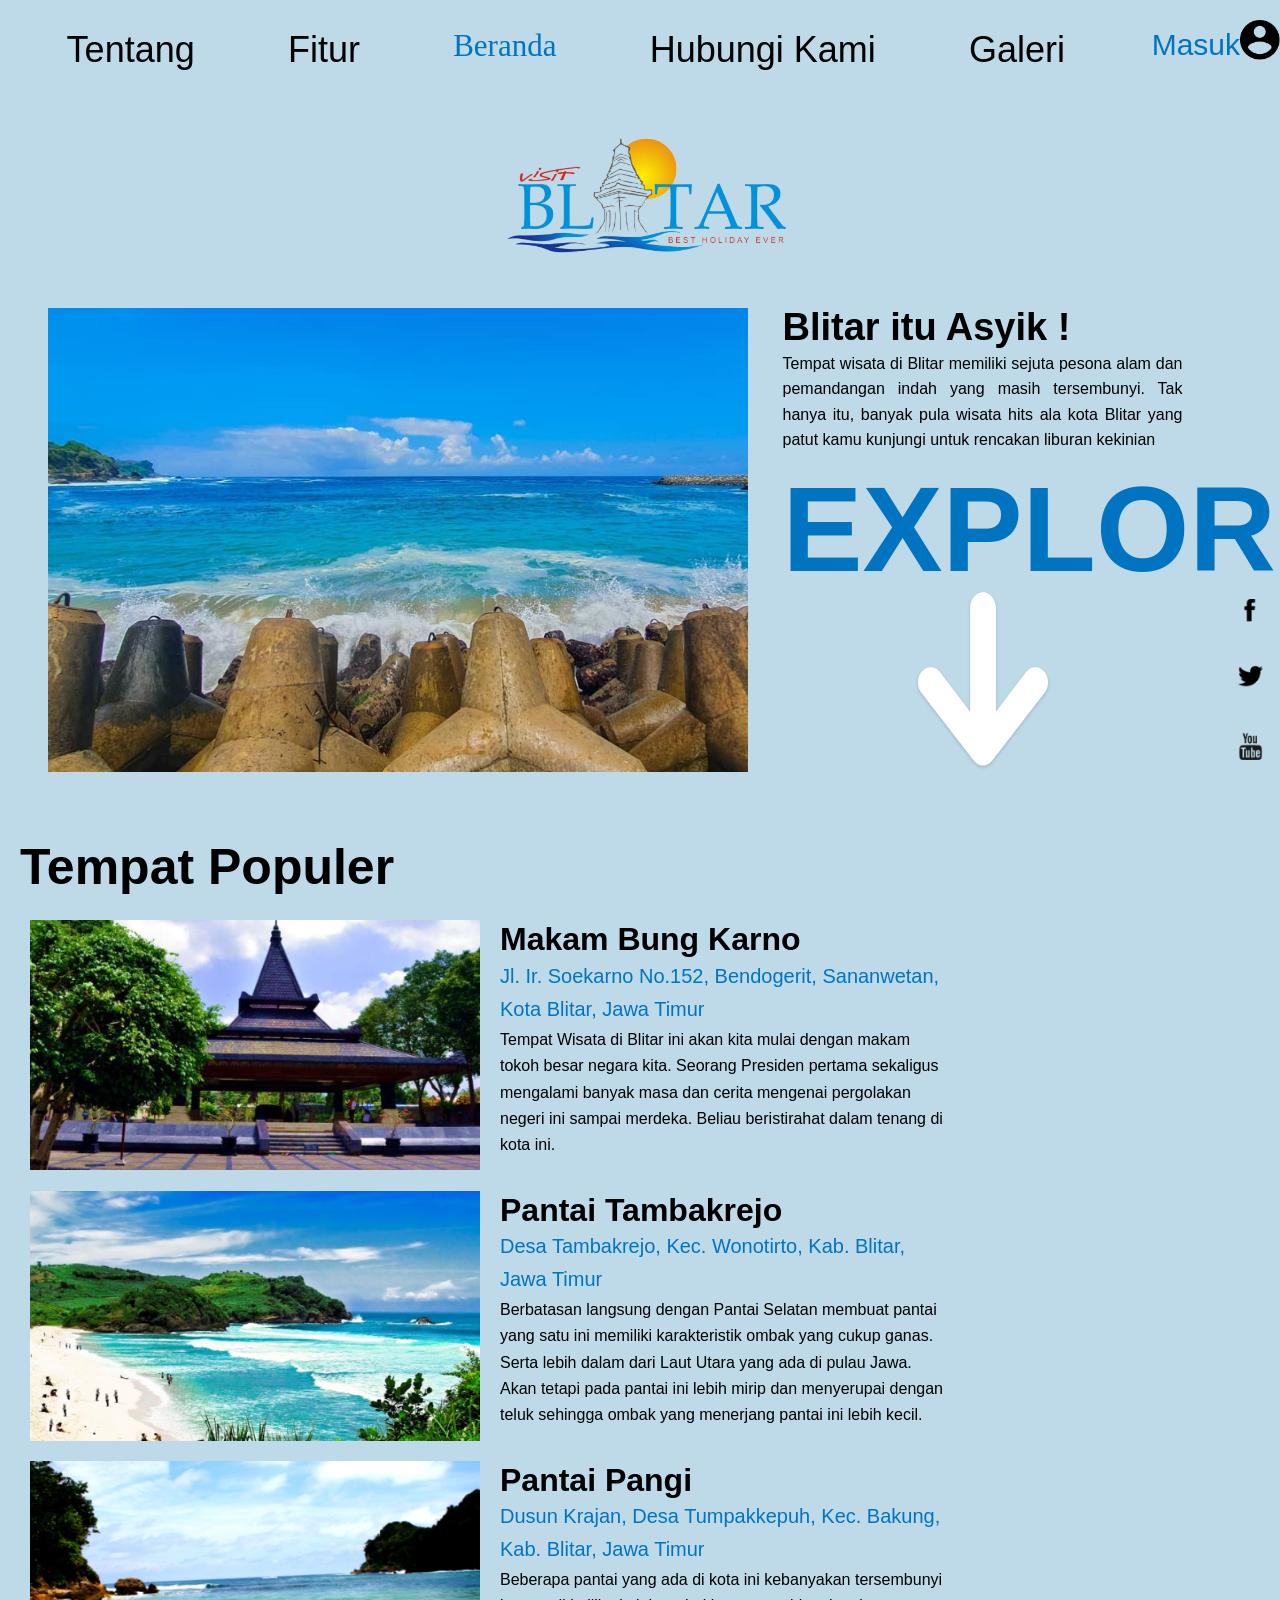
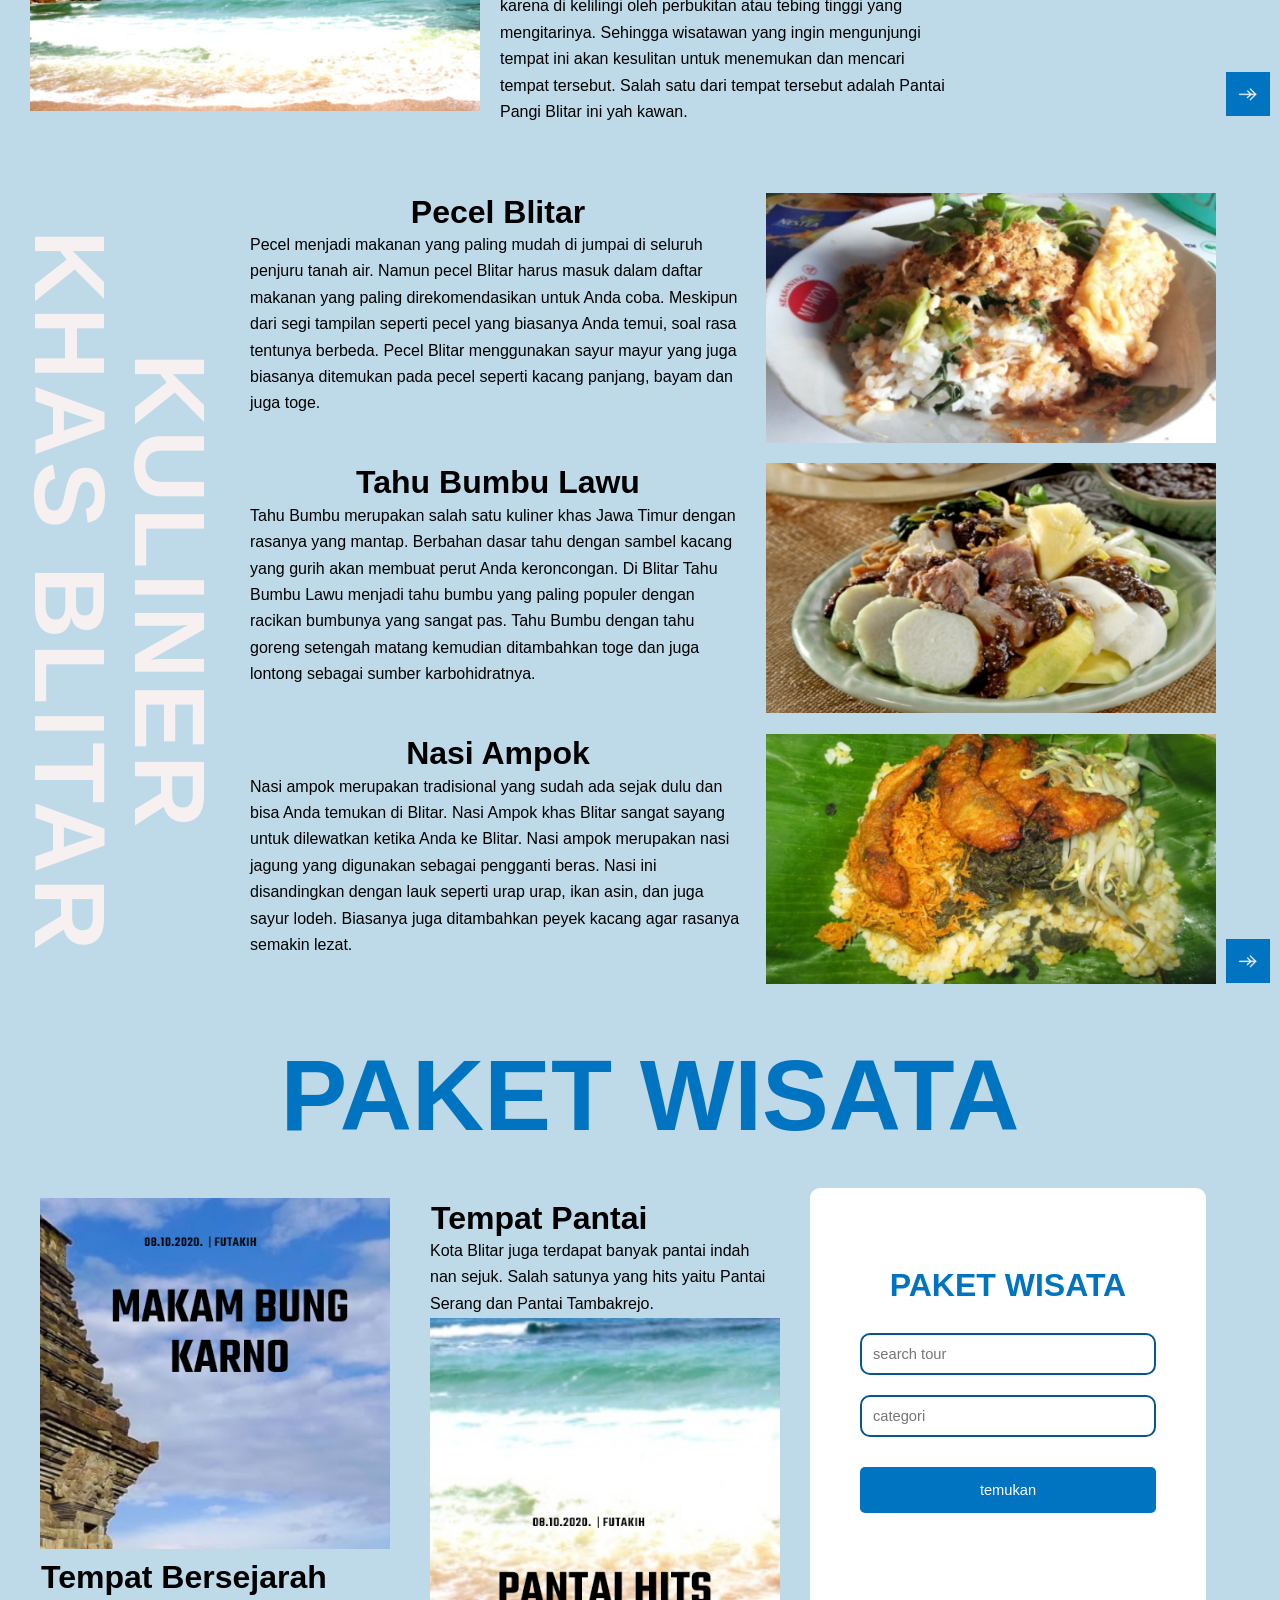
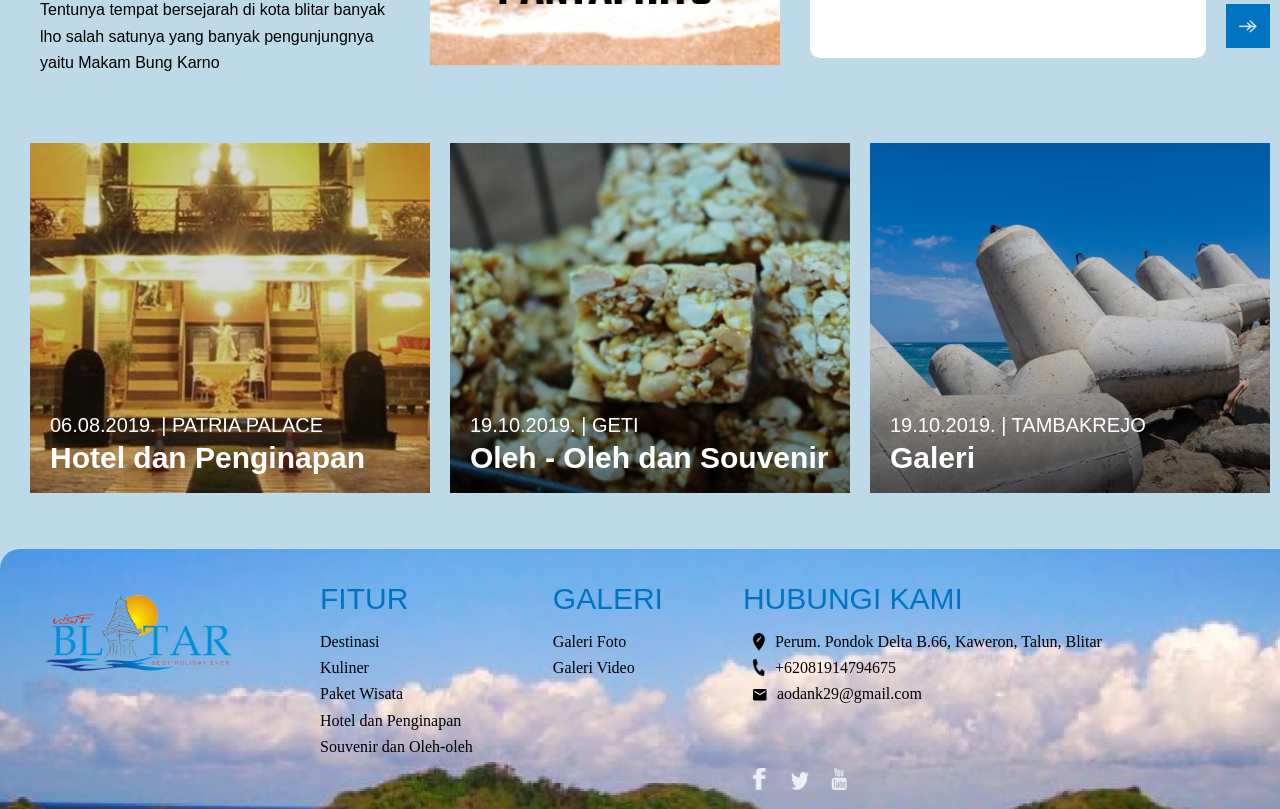
==== index.html @ 5b72f663 "Tugas Project PWEB- Done men" ====
<!DOCTYPE html>
<html lang="en">
<head>
    <meta charset="UTF-8">
    <meta name="viewport" content="width=device-width, initial-scale=1.0">
    <link rel="stylesheet" href="css/styleHome.css">
    <title>Home</title>
</head>
<body>
    <div class="container">
        <nav class="header">
            <div class="menubar">
                <a href="">Tentang</la>
                <a href="">Fitur</a>
                <a href="" class="mid">Beranda</a>
                <a href="">Hubungi Kami</a>
                <a href="">Galeri</a>
            </div>
            <div class="right">
                    <a href="">Masuk</a>
                <div>
                    <a href=""><img src="img/Icon material-account-circle.png" alt=""></a>
                </div>
            </div>
        </nav>
        <div class="logo">
            <img src="img/Tak berjudul65_20201015143935.png" alt="">
        </div>
        <div class="main">
            <div class="layout1"> 
                <img src="img/Mask Group 3.png" alt="">
            </div>
            <div class="layout2">
                <div></div>
                <h1>Blitar itu Asyik !</h1>
                <p>Tempat wisata di Blitar memiliki sejuta pesona alam dan pemandangan indah yang masih tersembunyi. Tak hanya itu, banyak pula wisata hits ala kota Blitar yang patut kamu kunjungi untuk rencakan liburan kekinian
                </p>
                <div class="eksplore">
                    <h1 >EXPLORE</h1>
                    <img src="img/Icon ionic-md-arrow-round-down.png" alt="">
                </div>
            </div>
            <div class="layout3">
                <a href="https://www.facebook.com/"></a><img src="img/PicsArt_11-08-04.47.08.png" alt="">
                <img src="img/PicsArt_11-08-04.47.26.png" alt="">
                <img src="img/PicsArt_11-08-04.48.37.png" alt="">
            </div>
            <!-- <div class="    layout3"> 
                <h1>EX-</h1>
                <h1>PLO</h1>
                <h1>RE</h1>
            </div> -->
            <!-- <div class="layout4">
                <img src="img/Icon ionic-md-arrow-round-down.png" alt="">
                <img src="img/Icon ionic-md-arrow-round-down.png" alt="">
            </div> -->
        </div>
        <br>

        <div class="main2">
            <div class="buttonleft">
                <img src="img/nav.png" alt="">
            </div>
            <div class="containermain2">
                <h1 class="subjudul">Tempat Populer</h1>
                <div class="submain">
                    <div class="preview">
                        <img src="img/Mask Group 1.png" alt="">
                    </div>
                    <div class=teks>
                        <a href=""><h1>Makam Bung Karno</h1></a>
                        <p>Jl. Ir. Soekarno No.152, Bendogerit, Sananwetan, Kota Blitar, Jawa Timur</p>
                        <P>Tempat Wisata di Blitar ini akan kita mulai dengan makam tokoh besar negara kita. Seorang Presiden pertama sekaligus mengalami banyak masa dan cerita mengenai pergolakan negeri ini sampai merdeka. Beliau beristirahat dalam tenang di kota ini.</P>
                    </div>
                </div>
                <div class="submain">
                    <div class="preview">
                        <img src="img/Mask Group 2.png" alt="">
                    </div>
                    <div class=teks>
                        <a href=""><h1>Pantai Tambakrejo</h1></a>
                        <p>Desa Tambakrejo, Kec. Wonotirto, Kab. Blitar, Jawa Timur</p>
                        <P>Berbatasan langsung dengan Pantai Selatan membuat pantai yang satu ini memiliki karakteristik ombak yang cukup ganas. Serta lebih dalam dari Laut Utara yang ada di pulau Jawa. Akan tetapi pada pantai ini lebih mirip dan menyerupai dengan teluk sehingga ombak yang menerjang pantai ini lebih kecil.</P>
                    </div>
                </div>
                <div class="submain">
                    <div class="preview">
                        <img src="img/Mask Group 4.png" alt="">
                    </div>
                    <div class=teks>
                        <a href=""><h1>Pantai Pangi</h1></a>
                        <p>Dusun Krajan, Desa Tumpakkepuh, Kec. Bakung, Kab. Blitar, Jawa Timur</p>
                        <P>Beberapa pantai yang ada di kota ini kebanyakan tersembunyi karena di kelilingi oleh perbukitan atau tebing tinggi yang mengitarinya. Sehingga wisatawan yang ingin mengunjungi tempat ini akan kesulitan untuk menemukan dan mencari tempat tersebut. Salah satu dari tempat tersebut adalah Pantai Pangi Blitar ini yah kawan.</P>
                    </div>
                </div>
            </div>
        </div>
        <br>
        <div class="main3">
            <div class="vertikalright">
                <h2>KHAS BLITAR</h2>
                <h2>KULINER</h2>
            </div>
            <div class="buttonleft">
                <img src="img/nav.png" alt="">
            </div>
            <div class="containermain3">
                <div class="submain">
                    <div class="teks2">
                        <a href=""><h1>Pecel Blitar</h1></a>
                        <p>Pecel menjadi makanan yang paling mudah di jumpai di seluruh penjuru tanah air. Namun pecel Blitar harus masuk dalam daftar makanan yang paling direkomendasikan untuk Anda coba. Meskipun dari segi tampilan seperti pecel yang biasanya Anda temui, soal rasa tentunya berbeda. Pecel Blitar menggunakan sayur mayur yang juga biasanya ditemukan pada pecel seperti kacang panjang, bayam dan juga toge.</p>
                    </div>
                    <div class="preview">
                        <img src="img/pecel blitar.png" alt="">
                    </div>
                </div>
                <div class="submain">
                    <div class="teks2">
                        <a href=""><h1>Tahu Bumbu Lawu</h1></a>
                        <p>Tahu Bumbu merupakan salah satu kuliner khas Jawa Timur dengan rasanya yang mantap. Berbahan dasar tahu dengan sambel kacang yang gurih akan membuat perut Anda keroncongan. Di Blitar Tahu Bumbu Lawu menjadi tahu bumbu yang paling populer dengan racikan bumbunya yang sangat pas. Tahu Bumbu dengan tahu goreng setengah matang kemudian ditambahkan toge dan juga lontong sebagai sumber karbohidratnya.</p>
                    </div>
                    <div class="preview">
                        <img src="img/bumbu lawu.png" alt="">
                    </div>
                </div>
                <div class="submain">
                    <div class="teks2">
                        <a href=""><h1>Nasi Ampok</h1></a>
                        <p>Nasi ampok merupakan tradisional yang sudah ada sejak dulu dan bisa Anda temukan di Blitar. Nasi Ampok khas Blitar sangat sayang untuk dilewatkan ketika Anda ke Blitar. Nasi ampok merupakan nasi jagung yang digunakan sebagai pengganti beras. Nasi ini disandingkan dengan lauk seperti urap urap, ikan asin, dan juga sayur lodeh. Biasanya juga ditambahkan peyek kacang agar rasanya semakin lezat. </p>
                    </div>
                    <div class="preview">
                        <img src="img/nasi ampok.png" alt="">
                    </div>
                </div>
            </div>
        </div>
        <div class="main4">
            <div class="subjudul4">
                <h1>PAKET WISATA</h1>
            </div>
            <div class="container4">
                <div class="submain4">
                    <div>
                        <img src="img/01.png" alt="makam sukarno">
                    </div>
                    <div class="teks4">
                        <h1>Tempat Bersejarah</h1>
                        <p>Tentunya tempat bersejarah di kota blitar banyak lho salah satunya yang banyak pengunjungnya yaitu Makam Bung Karno</p>
                    </div>
                </div>
                <div class="submain4">
                    <div class="teks4">
                        <h1>Tempat Pantai</h1>
                        <p>Kota Blitar juga terdapat banyak pantai indah nan sejuk. Salah satunya yang hits yaitu Pantai Serang dan Pantai Tambakrejo.</p>
                    </div>
                    <img src="img/pantai hits.png" alt="pantai hits">
                </div>
                <div class="boxpaket">
                    <h1>PAKET WISATA</h1>
                    <form>
                        <div>
                            <input type="text" class="searchform" placeholder="search tour">
                            <input type="text" class="searchform" placeholder="categori">
                        </div>
                        <div>
                            <input type="button" class="tombol" value="temukan">
                        </div>
                    </form>
                </div>
                <div class="buttonleft">
                    <img src="img/nav.png" alt="">
                </div>
            </div>
        </div>
        <div class="main5">
            <div class="gambarback1">
                <div class="submain5">
                    <p>06.08.2019. | PATRIA PALACE</p>
                   <h1>Hotel dan Penginapan</h1>
                </div>
            </div>
            <div class="gambarback2">
                <div class="submain5">
                    <p>19.10.2019. | GETI</p>
                   <h1>Oleh - Oleh dan Souvenir</h1>
                </div>
            </div>
            <div class="gambarback3">
                <div class="submain5">
                    <p>19.10.2019. | TAMBAKREJO</p>
                   <h1>Galeri</h1>
                </div>
            </div>
        </div>
        <br>
        <div class="footer">
            <div class="subfoot">
                <div class="logofoot">
                    <img src="img/Tak berjudul65_20201015143935.png" alt="">
                </div>
            </div>
            <div class="subfoot">
                <p>FITUR</p>
                <a href="">Destinasi</a>
                <a href="">Kuliner</a>
                <a href="">Paket Wisata</a>
                <a href="">Hotel dan Penginapan</a>
                <a href="">Souvenir dan Oleh-oleh</a>
                
            </div>
            <div class="subfoot">
                <p>GALERI</p>
                <a href="">Galeri Foto</a>
                <a href="">Galeri Video</a>
            </div>
            <div class="subfoot">
                <p>HUBUNGI KAMI</p>
                <div>
                    <div class="lokasi">
                        <img src="img/Icon material-edit-location.png" alt="">
                        <a href="">Perum. Pondok Delta B.66, Kaweron, Talun, Blitar
                        </a>
                    </div>
                    <div class="lokasi">
                        <img src="img/Icon awesome-phone-alt.png" alt="">
                        <a href="">+62081914794675</a>
                    </div>
                    <div class="email">
                        <img src="img/Icon material-email.png" alt="">
                        <a href="">aodank29@gmail.com
                        </a>
                    </div>
                    <div class="sosmed">
                        <a href="https://www.facebook.com/"><img src="img/facebok.png" alt=""></a>
                        <a href="https://twitter.com/"><img src="img/twitad.png" alt=""></a>
                        <a href="https://www.youtube.com/"><img src="img/yutub (1).png" alt=""></a>
                    </div>
                </div>
            </div>
            
        </div>
    </div>
</body>
</html>
---- css/styleHome.css ----
html, body{
    margin: 0;
    padding: 0;
}
body{
    background-color: #BEDAE8;
    line-height: 1.65;
    
}

h1{
    font-family:'Teko', sans-serif;
}

p{
    font-family: Arial, Helvetica, sans-serif
}
.container{
    width: 1300px;
    margin: auto;
}
.header{
    display: flex;
    margin: auto;
    justify-content: space-between;

}
.menubar{
    /* background: yellowgreen; */
    font-family: 'Teko', sans-serif;
    font-size: 36px;
    display: flex;
    flex: 9;
    justify-content: space-around;
    padding: 20px;
   
}
.menubar a{
    font-weight: 400px;
}

.mid{
    font-family: forte;
    font-size: 31px;
    font-weight: 200px;
    color:  #0074C1;
}
a{
    text-decoration:none ;
    color: black;
}
.right{
    /* background-color: yellow; */
    flex: 1;
    display: flex;
    padding: 20px ;
    justify-content: space-between;
    
    
}
.right a{
    font-size: 30px;
    font-family: 'Teko', sans-serif; 
    color: #0074C1; 
}

.right img{
   width: 40px;
   height: 40px;
}
.logo img{
    display: flex;
    width: 300px ;
    margin: auto;

}
.main{
    display: flex;
    /* background-color: wheat; */
    justify-content: space-around;

}

.layout1 img{
    width: 700px;
    margin-left: 30px;

}

.layout2{
    flex-direction: column;
    line-height: 1; 
    text-justify: auto;
    width: 400px;

}
.layout2 img{
    display: flex;
    width: 140px;
    margin: auto;

}
.layout2 h1{
    font-size: 38px;
    margin-top: 0px;
    margin-bottom: 0px;
}
.layout2 p{
    line-height: 1.6;
    margin-top: 5px;
    text-align: justify;
}

.eksplore h1{
    color: #0074C1;
    font-size: 120px;
    text-align: center;
}
.layout3{
    display: flex;
    flex-direction: column;
    justify-content: flex-end;
    
}

.layout3 img{
    margin: 20px;
}
.layout3 h1{
    /* background-color: lightblue; */
    color: #0074C1;
    margin-top: 50px;
}

.layout4{
    display: flex;
    flex-direction: column;
    /* background-color: rgb(182, 182, 182); */
  
}
.layout4 img{
    display: flex;
    width: 120px ;
    height:150px ;
}

.main2{
    display: flex;
    margin: 20px ;
    justify-content: space-between;
    box-sizing: border-box;
    height: 900px;
}
.containermain2{
    display: flex;
    flex-direction: column;
    order: 1;
    justify-content: space-between;
}

.subjudul{
    font-size: 50px;
    margin: 0pc;
}
.preview img{
    width: 450px;
    height: 250px;
}

.submain{
    display: flex;
    margin-left: 10px;

}

.teks{
    width: 450px;
    margin-top: 0px;
    margin-left: 20px;
    margin-right: 20px;
}
.teks :nth-child(2){
    color:#0074C1;
    font-family: 'Teko', sans-serif;
    font-size: 20px;
}
.teks h1{
    margin: 0px;
    line-height: 1.2;
}
.teks p{
    margin-top: 1px;
    margin-bottom: 1px;
}
.submain button img{
    width: 44px ;
    height: 44px;
}

.main3{
    display: flex;
    box-sizing: border-box;
    margin: 20px;
    justify-content: space-between;
    height: 800px;
}
.main3 h2{
    font-family: 'Teko', sans-serif;
    font-size: 100px ;
    writing-mode: vertical-rl;
    line-height: 1;
    margin: 0px;
    text-align: center;
}
.vertikalright{
    /* background-color: yellow; */
    color: #f7f0f0;
    display: flex;
    width: 200px;
    margin: 0px 0px;
    line-height: 1;
    letter-spacing: 5px;
    order: 1;
}
.containermain3{
    display: flex;
    flex-direction: column;
    justify-content: space-between;
    order: 2;
}

.buttonleft{
    display: flex;
    flex-direction: column;
    justify-content: flex-end;
    order: 3;
}
.buttonleft img{
    width: 44px;
    height: 44px;
    margin: 10px;
}
.teks2{
    margin-top: 0px;
    margin-left: 20px;
    margin-right: 20px;
}
.teks2 h1{
    text-align: center;
    margin: 0px;
    line-height: 1.2;
}
.teks2 p{
    margin-top: 1px;
    margin-bottom: 1px;
}
.main4{
    height: 700px;
}
.subjudul4{
    font-size: 50px;
    text-align: center;   
}
.subjudul4 h1{
    color: #0074C1 ;
    margin: 0px;
}
.container4{
    display: flex;
    justify-content: space-around;
    margin: 0px 20px;
    height: 480px;
}
.submain4{
    flex: 3;
    margin: 20px;
    justify-content: space-between;
}
.submain4 img{
    width: 350px;
}
.boxpaket{
    background-color: white;
    flex: 3;
    display: flex;
    flex-direction: column;
    padding: 50px 50px 0px 50px;
    box-sizing: border-box;
    margin: 10px 10px 0px 10px;
    border-radius: 10px;
}
.boxpaket h1{
    color:  #0074C1;
    text-align: center;
}
.searchform{
    box-sizing : border-box;
    width: 100%;
	padding: 11px;
    font-size: 11pt;
    margin-bottom: 20px;
    border: 2px solid  #05578d;
    border-radius: 10px;
}
.teks4{
    margin-top: 0px ;
   
}
.teks4 p{
    margin-top: 1px;
    margin-bottom: 1px;
}
.teks4 h1{
    margin: 1px;
    line-height: 1.2;
}

.tombol{
	background:#0074C1;
	color: white;
	font-size: 11pt;
	width: 100%;
	border: none;
	border-radius: 5px;
    padding: 15px 25px;
    margin-top: 10px;
}

.main5{
    display: flex;
    justify-content: space-between;
    margin: 30px;
   
}
.submain5{
    background-color: rgba(0, 0, 0, 0.151);
    display: flex;
    flex-direction: column;
    justify-content: flex-end;
    width: 400px;
    height: 350px;
}
.gambarback1{
    background-image: url(/img/hotel\ dan\ penginapan.png);
    background-size: cover;
    
}
.gambarback2{
    background-image: url(/img/geti.png);
    background-size: cover;
}

.gambarback3{
    background-image: url(/img/tembok\ rejo.png);
    background-size: cover;
}
.submain5 p{
    font-size: 20px;
    font-family: 'Teko', sans-serif;
    margin: 1px 20px;
    color: white ;
}
.submain5 h1{
    font-size: 30px;
    margin: 0px 20px 20px;
    color: white;
    line-height: 1;
}

.footer{
    height: 260px;
    display: flex;
    background-image: url(/img/footer.png);
    background-size: cover;
    border-top-left-radius: 20px ;
    border-top-right-radius: 20px;
}
.subfoot{
    display: flex;
    flex-direction: column;
    margin: 20px 40px;
}

.subfoot img{
    width: 200px;
    margin: auto;
}
.logofoot{
    display: flex;
    
}
.subfoot p{
    font-size: 30px;
    font-family:'Teko', sans-serif;
    margin: 5px 0px; 
    color: #0074C1;  
}
.lokasi{
    display: flex;
}
.lokasi img{
    width: 12px;
    height: 18px;
    margin: auto 10px;
}
.email{
    display: flex;

}
.email img{
    width: 14px;
    height: 12px;
    margin: auto 10px;
}
.sosmed{
    display: flex;
    margin-top: 50px;
    justify-content: space-between;
    width: 60px;
}
.sosmed a img{
    margin: 10px;
    width: 18px;
    height: 22px;
}
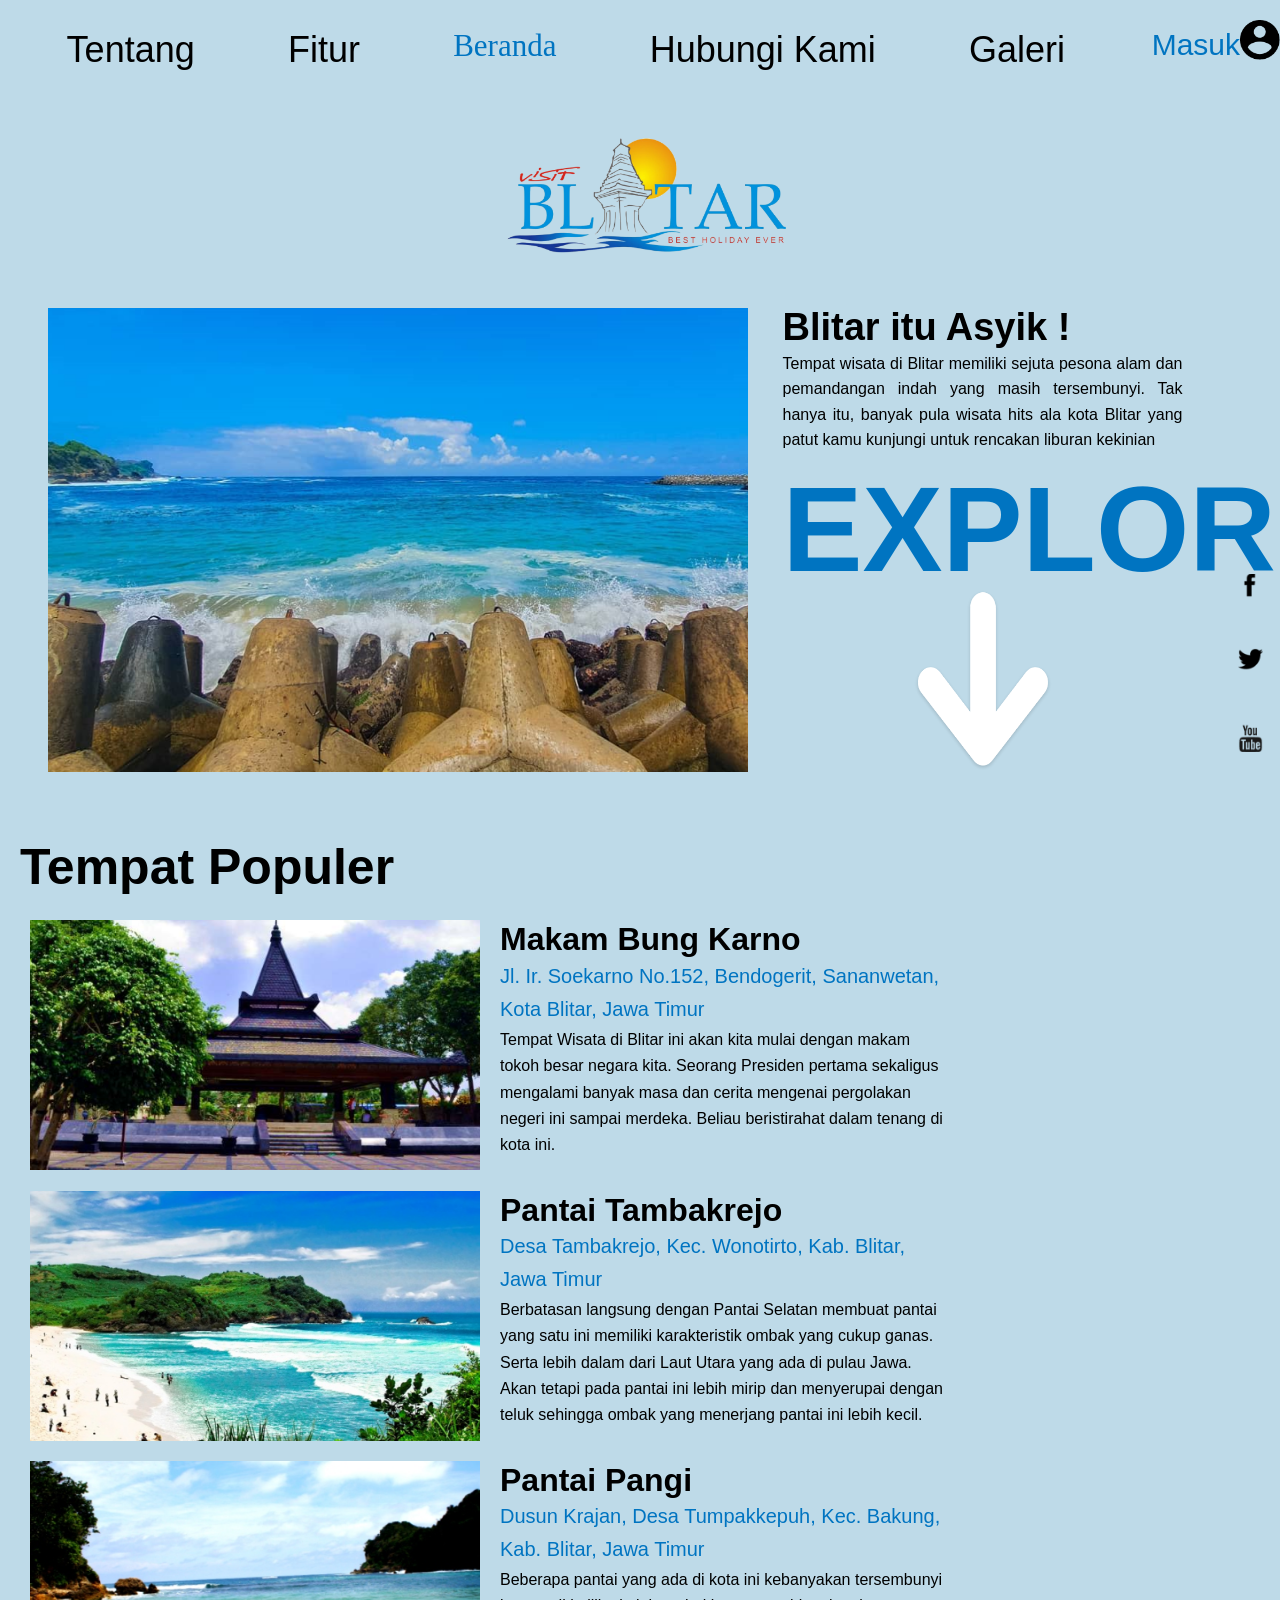
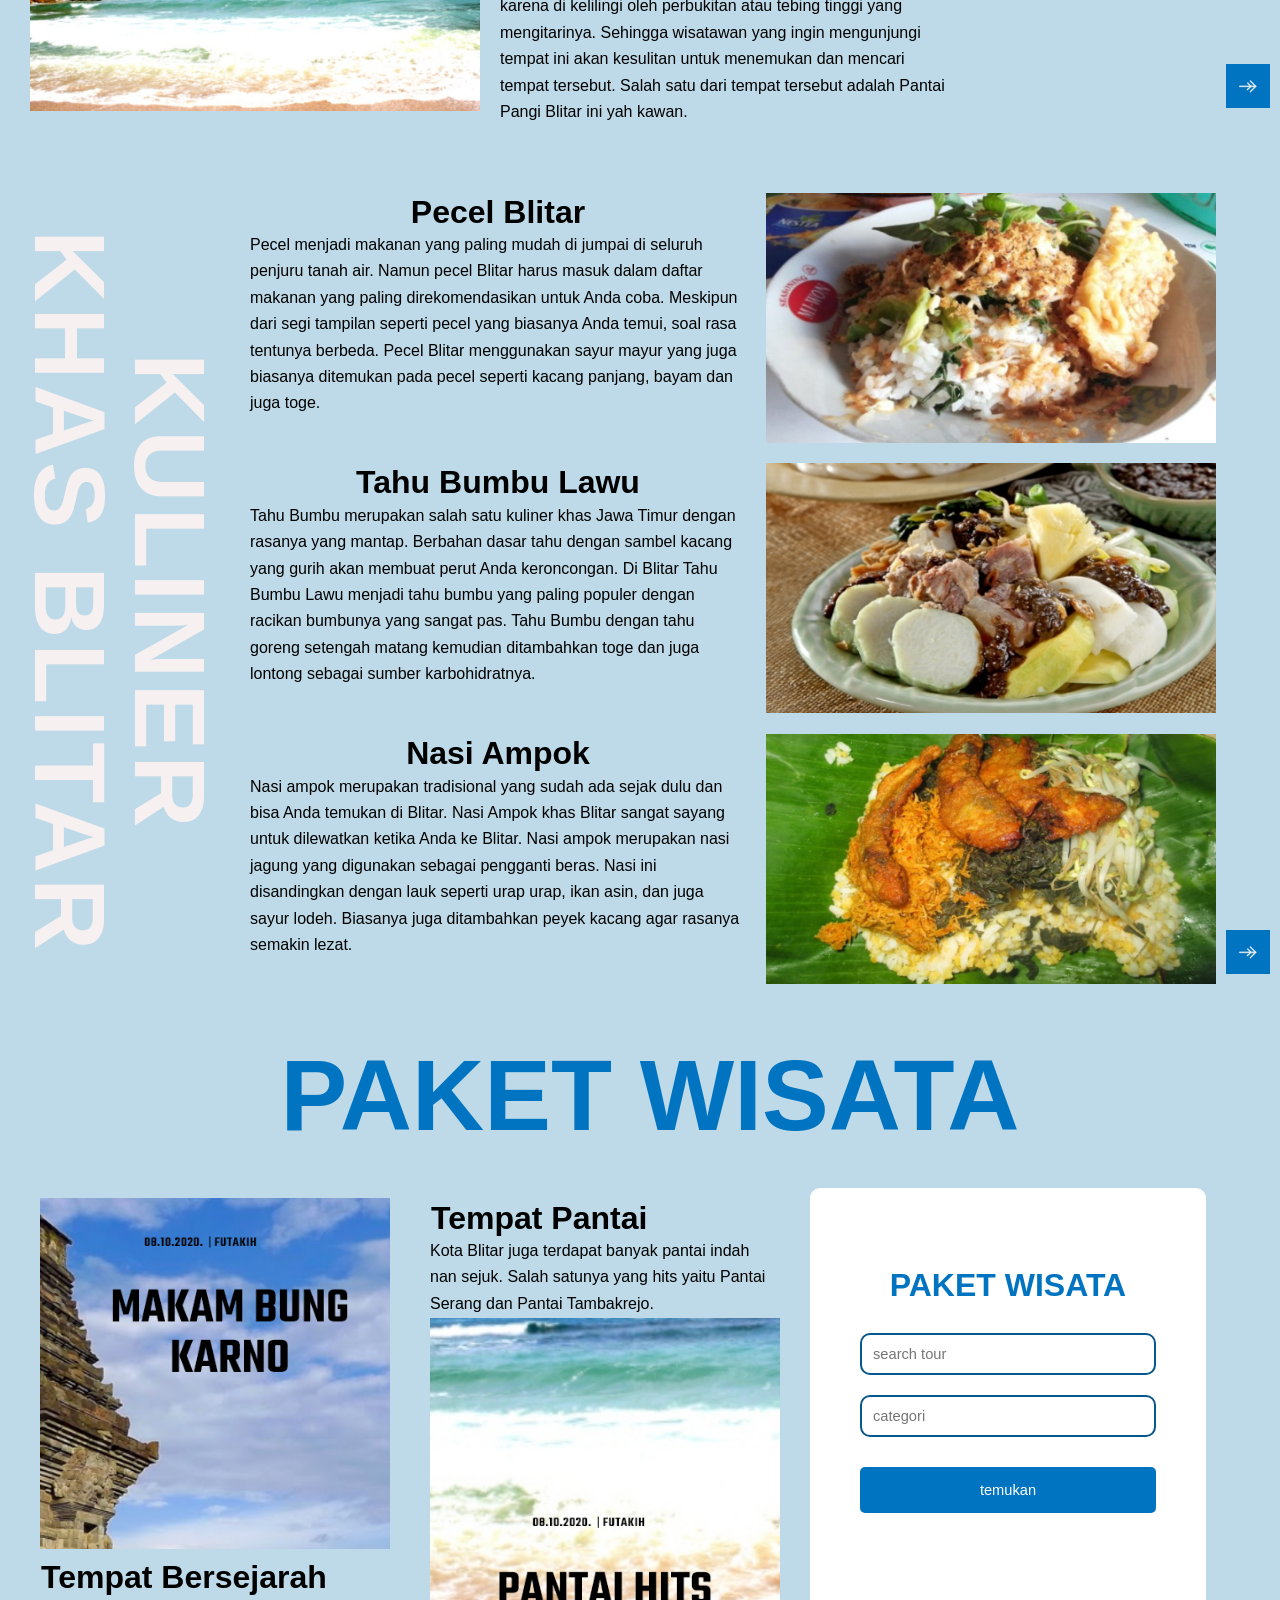
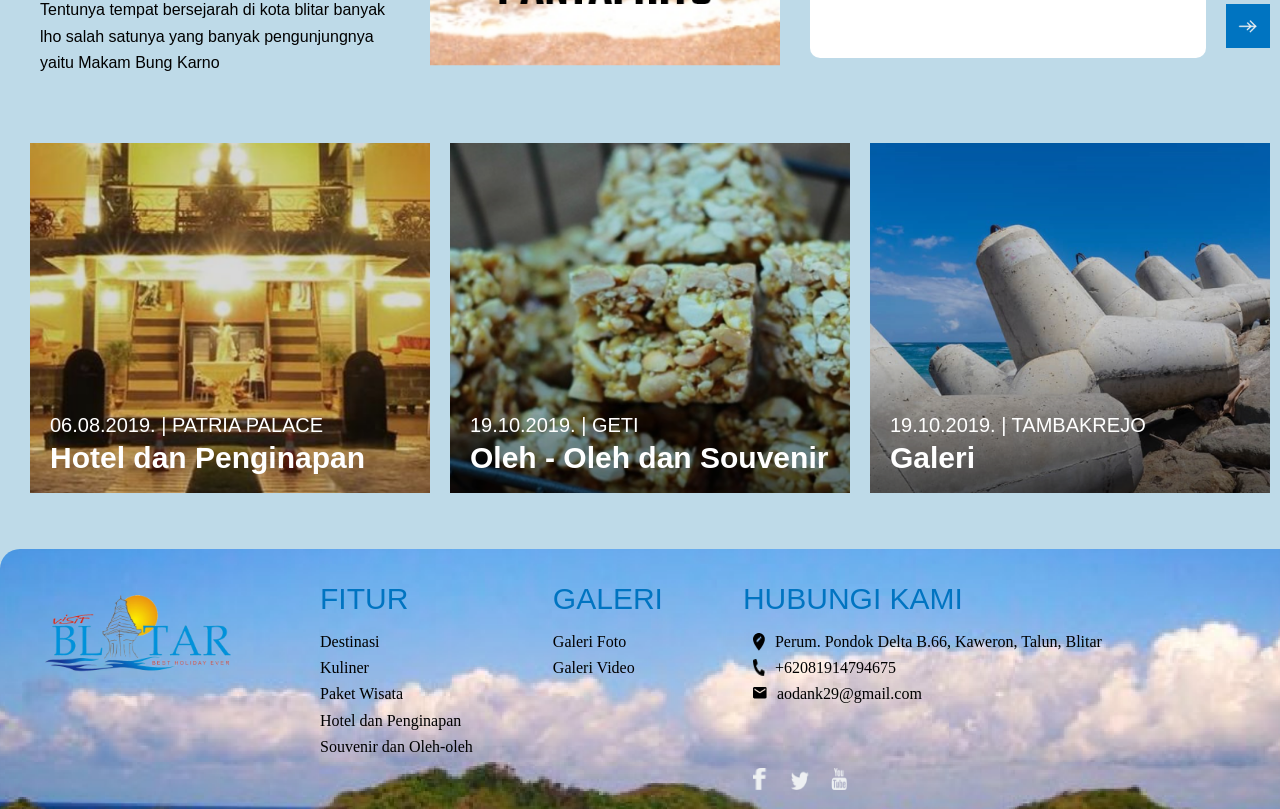
==== commit 02ba4646: "update file" ====
--- a/index.html
+++ b/index.html
@@ -4,22 +4,24 @@
     <meta charset="UTF-8">
     <meta name="viewport" content="width=device-width, initial-scale=1.0">
     <link rel="stylesheet" href="css/styleHome.css">
+    <link rel="preconnect" href="https://fonts.gstatic.com">
+    <link href="https://fonts.googleapis.com/css2?family=Teko:wght@500&display=swap" rel="stylesheet">
     <title>Home</title>
 </head>
 <body>
     <div class="container">
         <nav class="header">
             <div class="menubar">
-                <a href="">Tentang</la>
-                <a href="">Fitur</a>
-                <a href="" class="mid">Beranda</a>
-                <a href="">Hubungi Kami</a>
-                <a href="">Galeri</a>
+                <a href="Tentang.html">Tentang</la>
+                <a href="#fitur">Fitur</a>
+                <a href="home.html" class="mid">Beranda</a>
+                <a href="#hubungikami">Hubungi Kami</a>
+                <a href="galeri.html">Galeri</a>
             </div>
             <div class="right">
-                    <a href="">Masuk</a>
+                    <a href="signin.html">Masuk</a>
                 <div>
-                    <a href=""><img src="img/Icon material-account-circle.png" alt=""></a>
+                    <a href="signin.html"><img src="img/Icon material-account-circle.png" alt=""></a>
                 </div>
             </div>
         </nav>
@@ -31,19 +33,18 @@
                 <img src="img/Mask Group 3.png" alt="">
             </div>
             <div class="layout2">
-                <div></div>
                 <h1>Blitar itu Asyik !</h1>
                 <p>Tempat wisata di Blitar memiliki sejuta pesona alam dan pemandangan indah yang masih tersembunyi. Tak hanya itu, banyak pula wisata hits ala kota Blitar yang patut kamu kunjungi untuk rencakan liburan kekinian
                 </p>
                 <div class="eksplore">
                     <h1 >EXPLORE</h1>
-                    <img src="img/Icon ionic-md-arrow-round-down.png" alt="">
+                    <img src="img/Icon ionic-md-arrow-round-down.png" alt="pantai">
                 </div>
             </div>
             <div class="layout3">
-                <a href="https://www.facebook.com/"></a><img src="img/PicsArt_11-08-04.47.08.png" alt="">
-                <img src="img/PicsArt_11-08-04.47.26.png" alt="">
-                <img src="img/PicsArt_11-08-04.48.37.png" alt="">
+                <a href="https://www.facebook.com/"><img src="img/PicsArt_11-08-04.47.08.png" alt="facebok"></a>
+                <a href="https://www.youtube.com"><img src="img/PicsArt_11-08-04.47.26.png" alt="youtube"></a>
+                <a href="https://www.twitter.com"><img src="img/PicsArt_11-08-04.48.37.png" alt="twitter"></a>
             </div>
             <!-- <div class="    layout3"> 
                 <h1>EX-</h1>
@@ -59,36 +60,36 @@
 
         <div class="main2">
             <div class="buttonleft">
-                <img src="img/nav.png" alt="">
-            </div>
-            <div class="containermain2">
+                <a href="destinasi.html"><img src="img/nav.png" alt=""></a>
+            </div>
+            <div class="containermain2" id="fitur">
                 <h1 class="subjudul">Tempat Populer</h1>
                 <div class="submain">
                     <div class="preview">
-                        <img src="img/Mask Group 1.png" alt="">
+                        <img src="img/Mask Group 1.png" alt="Makam Bung Karno">
                     </div>
                     <div class=teks>
-                        <a href=""><h1>Makam Bung Karno</h1></a>
+                        <a href="makam.html"><h1>Makam Bung Karno</h1></a>
                         <p>Jl. Ir. Soekarno No.152, Bendogerit, Sananwetan, Kota Blitar, Jawa Timur</p>
                         <P>Tempat Wisata di Blitar ini akan kita mulai dengan makam tokoh besar negara kita. Seorang Presiden pertama sekaligus mengalami banyak masa dan cerita mengenai pergolakan negeri ini sampai merdeka. Beliau beristirahat dalam tenang di kota ini.</P>
                     </div>
                 </div>
                 <div class="submain">
                     <div class="preview">
-                        <img src="img/Mask Group 2.png" alt="">
+                        <img src="img/Mask Group 2.png" alt="pantai tembok rejo">
                     </div>
                     <div class=teks>
-                        <a href=""><h1>Pantai Tambakrejo</h1></a>
+                        <a href="makam.html"><h1>Pantai Tambakrejo</h1></a>
                         <p>Desa Tambakrejo, Kec. Wonotirto, Kab. Blitar, Jawa Timur</p>
                         <P>Berbatasan langsung dengan Pantai Selatan membuat pantai yang satu ini memiliki karakteristik ombak yang cukup ganas. Serta lebih dalam dari Laut Utara yang ada di pulau Jawa. Akan tetapi pada pantai ini lebih mirip dan menyerupai dengan teluk sehingga ombak yang menerjang pantai ini lebih kecil.</P>
                     </div>
                 </div>
                 <div class="submain">
                     <div class="preview">
-                        <img src="img/Mask Group 4.png" alt="">
+                        <img src="img/Mask Group 4.png" alt="pantai pangi">
                     </div>
                     <div class=teks>
-                        <a href=""><h1>Pantai Pangi</h1></a>
+                        <a href="makam.html"><h1>Pantai Pangi</h1></a>
                         <p>Dusun Krajan, Desa Tumpakkepuh, Kec. Bakung, Kab. Blitar, Jawa Timur</p>
                         <P>Beberapa pantai yang ada di kota ini kebanyakan tersembunyi karena di kelilingi oleh perbukitan atau tebing tinggi yang mengitarinya. Sehingga wisatawan yang ingin mengunjungi tempat ini akan kesulitan untuk menemukan dan mencari tempat tersebut. Salah satu dari tempat tersebut adalah Pantai Pangi Blitar ini yah kawan.</P>
                     </div>
@@ -102,21 +103,21 @@
                 <h2>KULINER</h2>
             </div>
             <div class="buttonleft">
-                <img src="img/nav.png" alt="">
+                <a href="kuliner.html"><img src="img/nav.png" alt="next"></a>
             </div>
             <div class="containermain3">
                 <div class="submain">
                     <div class="teks2">
-                        <a href=""><h1>Pecel Blitar</h1></a>
+                        <a href="pecel.html"><h1>Pecel Blitar</h1></a>
                         <p>Pecel menjadi makanan yang paling mudah di jumpai di seluruh penjuru tanah air. Namun pecel Blitar harus masuk dalam daftar makanan yang paling direkomendasikan untuk Anda coba. Meskipun dari segi tampilan seperti pecel yang biasanya Anda temui, soal rasa tentunya berbeda. Pecel Blitar menggunakan sayur mayur yang juga biasanya ditemukan pada pecel seperti kacang panjang, bayam dan juga toge.</p>
                     </div>
                     <div class="preview">
-                        <img src="img/pecel blitar.png" alt="">
+                        <img src="img/pecel blitar.png" alt="pecel">
                     </div>
                 </div>
                 <div class="submain">
                     <div class="teks2">
-                        <a href=""><h1>Tahu Bumbu Lawu</h1></a>
+                        <a href="pecel.html"><h1>Tahu Bumbu Lawu</h1></a>
                         <p>Tahu Bumbu merupakan salah satu kuliner khas Jawa Timur dengan rasanya yang mantap. Berbahan dasar tahu dengan sambel kacang yang gurih akan membuat perut Anda keroncongan. Di Blitar Tahu Bumbu Lawu menjadi tahu bumbu yang paling populer dengan racikan bumbunya yang sangat pas. Tahu Bumbu dengan tahu goreng setengah matang kemudian ditambahkan toge dan juga lontong sebagai sumber karbohidratnya.</p>
                     </div>
                     <div class="preview">
@@ -125,11 +126,11 @@
                 </div>
                 <div class="submain">
                     <div class="teks2">
-                        <a href=""><h1>Nasi Ampok</h1></a>
+                        <a href="pecel.html"><h1>Nasi Ampok</h1></a>
                         <p>Nasi ampok merupakan tradisional yang sudah ada sejak dulu dan bisa Anda temukan di Blitar. Nasi Ampok khas Blitar sangat sayang untuk dilewatkan ketika Anda ke Blitar. Nasi ampok merupakan nasi jagung yang digunakan sebagai pengganti beras. Nasi ini disandingkan dengan lauk seperti urap urap, ikan asin, dan juga sayur lodeh. Biasanya juga ditambahkan peyek kacang agar rasanya semakin lezat. </p>
                     </div>
                     <div class="preview">
-                        <img src="img/nasi ampok.png" alt="">
+                        <img src="img/nasi ampok.png" alt="nasi ampok">
                     </div>
                 </div>
             </div>
@@ -141,7 +142,7 @@
             <div class="container4">
                 <div class="submain4">
                     <div>
-                        <img src="img/01.png" alt="makam sukarno">
+                        <a href="makam.html"><img src="img/01.png" alt="makam sukarno"></a>
                     </div>
                     <div class="teks4">
                         <h1>Tempat Bersejarah</h1>
@@ -153,7 +154,7 @@
                         <h1>Tempat Pantai</h1>
                         <p>Kota Blitar juga terdapat banyak pantai indah nan sejuk. Salah satunya yang hits yaitu Pantai Serang dan Pantai Tambakrejo.</p>
                     </div>
-                    <img src="img/pantai hits.png" alt="pantai hits">
+                    <a href=""><img src="img/pantai hits.png" alt="pantai hits"></a>
                 </div>
                 <div class="boxpaket">
                     <h1>PAKET WISATA</h1>
@@ -163,12 +164,12 @@
                             <input type="text" class="searchform" placeholder="categori">
                         </div>
                         <div>
-                            <input type="button" class="tombol" value="temukan">
+                            <a href="paket wisata.html"><input type="button" class="tombol" value="temukan"></a>
                         </div>
                     </form>
                 </div>
                 <div class="buttonleft">
-                    <img src="img/nav.png" alt="">
+                    <img src="img/nav.png" alt="next">
                 </div>
             </div>
         </div>
@@ -176,19 +177,19 @@
             <div class="gambarback1">
                 <div class="submain5">
                     <p>06.08.2019. | PATRIA PALACE</p>
-                   <h1>Hotel dan Penginapan</h1>
+                   <a href="hotel.html"><h1>Hotel dan Penginapan</h1></a>
                 </div>
             </div>
             <div class="gambarback2">
                 <div class="submain5">
                     <p>19.10.2019. | GETI</p>
-                   <h1>Oleh - Oleh dan Souvenir</h1>
+                   <a href="oleh-oleh.html"><h1>Oleh - Oleh dan Souvenir</h1></a>
                 </div>
             </div>
             <div class="gambarback3">
                 <div class="submain5">
                     <p>19.10.2019. | TAMBAKREJO</p>
-                   <h1>Galeri</h1>
+                   <a href="galeri.html"><h1>Galeri</h1></a>
                 </div>
             </div>
         </div>
@@ -201,24 +202,24 @@
             </div>
             <div class="subfoot">
                 <p>FITUR</p>
-                <a href="">Destinasi</a>
-                <a href="">Kuliner</a>
-                <a href="">Paket Wisata</a>
-                <a href="">Hotel dan Penginapan</a>
-                <a href="">Souvenir dan Oleh-oleh</a>
+                <a href="destinasi.html">Destinasi</a>
+                <a href="kuliner.html">Kuliner</a>
+                <a href="paket wisata.html">Paket Wisata</a>
+                <a href="hotel.html">Hotel dan Penginapan</a>
+                <a href="oleh-oleh.html">Souvenir dan Oleh-oleh</a>
                 
             </div>
             <div class="subfoot">
                 <p>GALERI</p>
-                <a href="">Galeri Foto</a>
-                <a href="">Galeri Video</a>
-            </div>
-            <div class="subfoot">
+                <a href="galeri.html">Galeri Foto</a>
+                <a href="youtube.com">Galeri Video</a>
+            </div>
+            <div class="subfoot" id="hubungikami">
                 <p>HUBUNGI KAMI</p>
                 <div>
                     <div class="lokasi">
                         <img src="img/Icon material-edit-location.png" alt="">
-                        <a href="">Perum. Pondok Delta B.66, Kaweron, Talun, Blitar
+                        <a href="https://www.maps.google.com">Perum. Pondok Delta B.66, Kaweron, Talun, Blitar
                         </a>
                     </div>
                     <div class="lokasi">
@@ -226,8 +227,8 @@
                         <a href="">+62081914794675</a>
                     </div>
                     <div class="email">
-                        <img src="img/Icon material-email.png" alt="">
-                        <a href="">aodank29@gmail.com
+                        <a href="https://www.aodank29@gmail.com"><img src="img/Icon material-email.png" alt=""></a>
+                        <a href="ttps://www.aodank29@gmail.com">aodank29@gmail.com
                         </a>
                     </div>
                     <div class="sosmed">
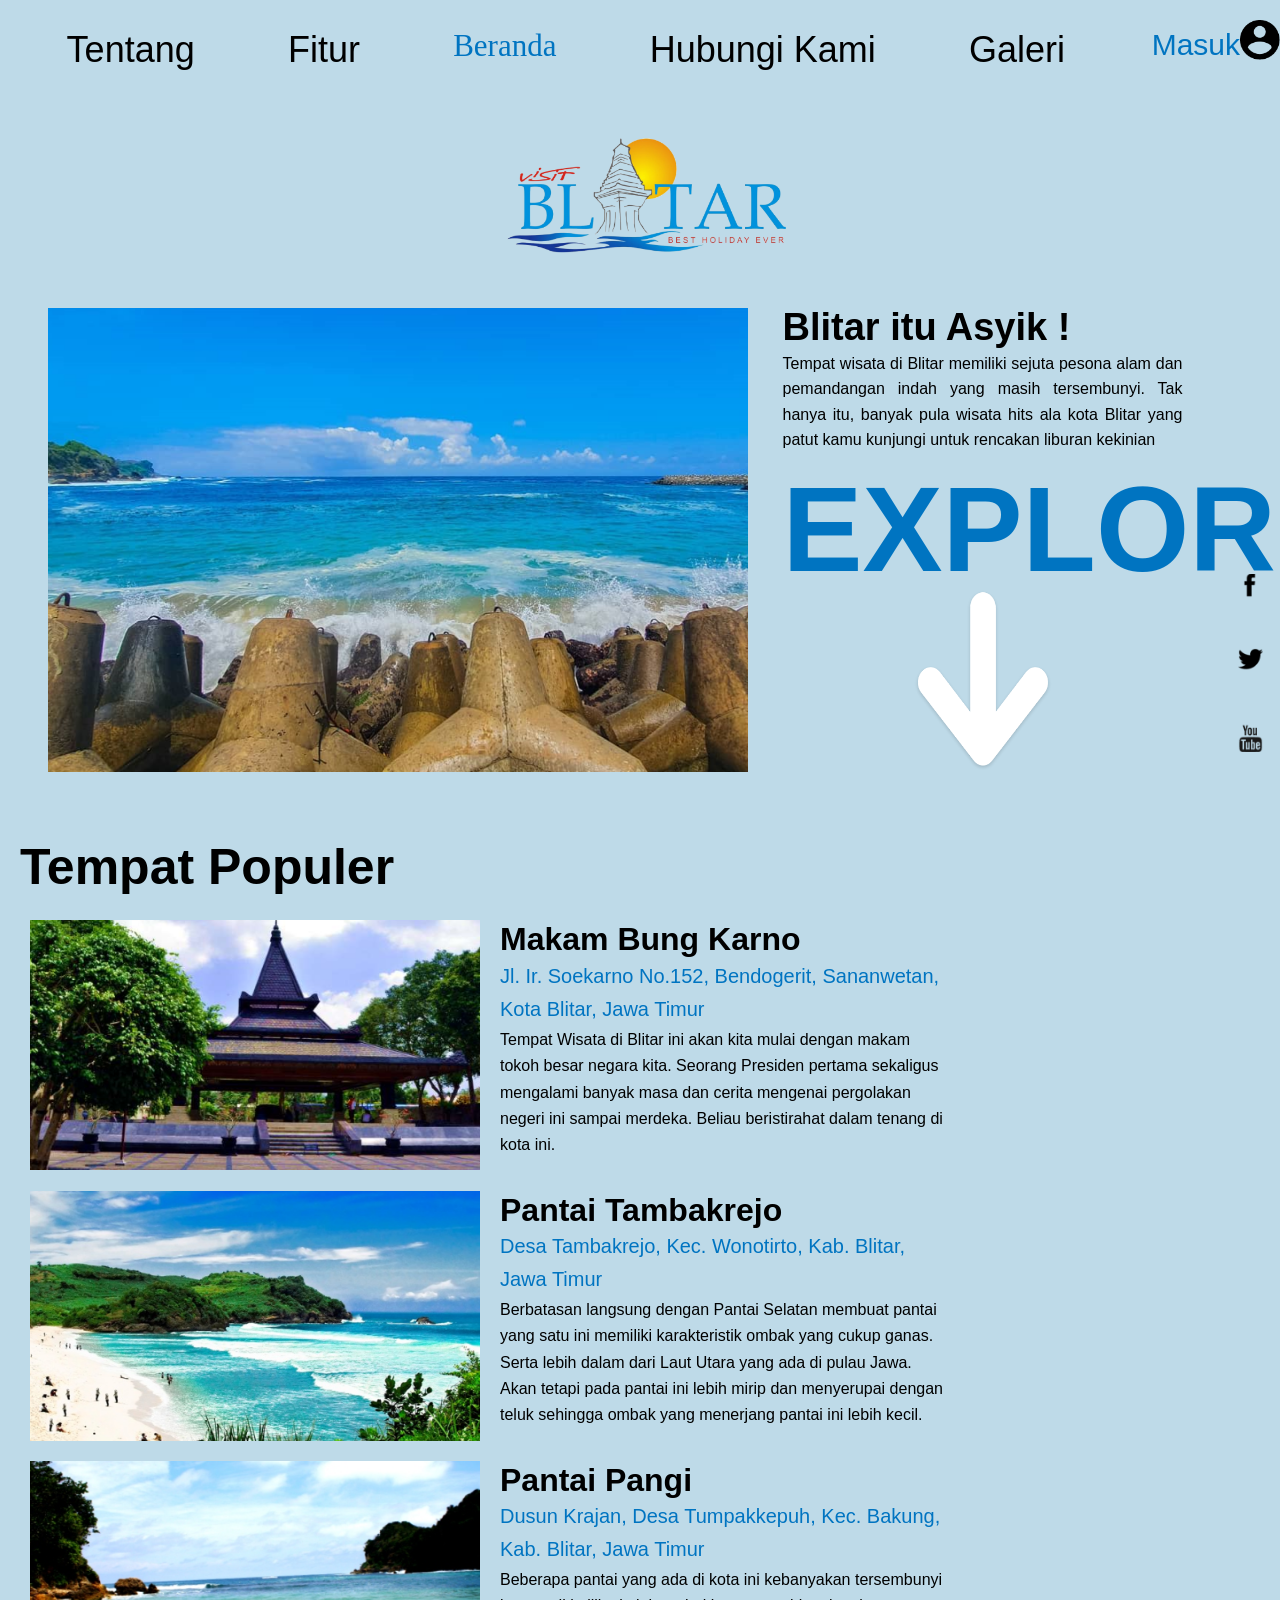
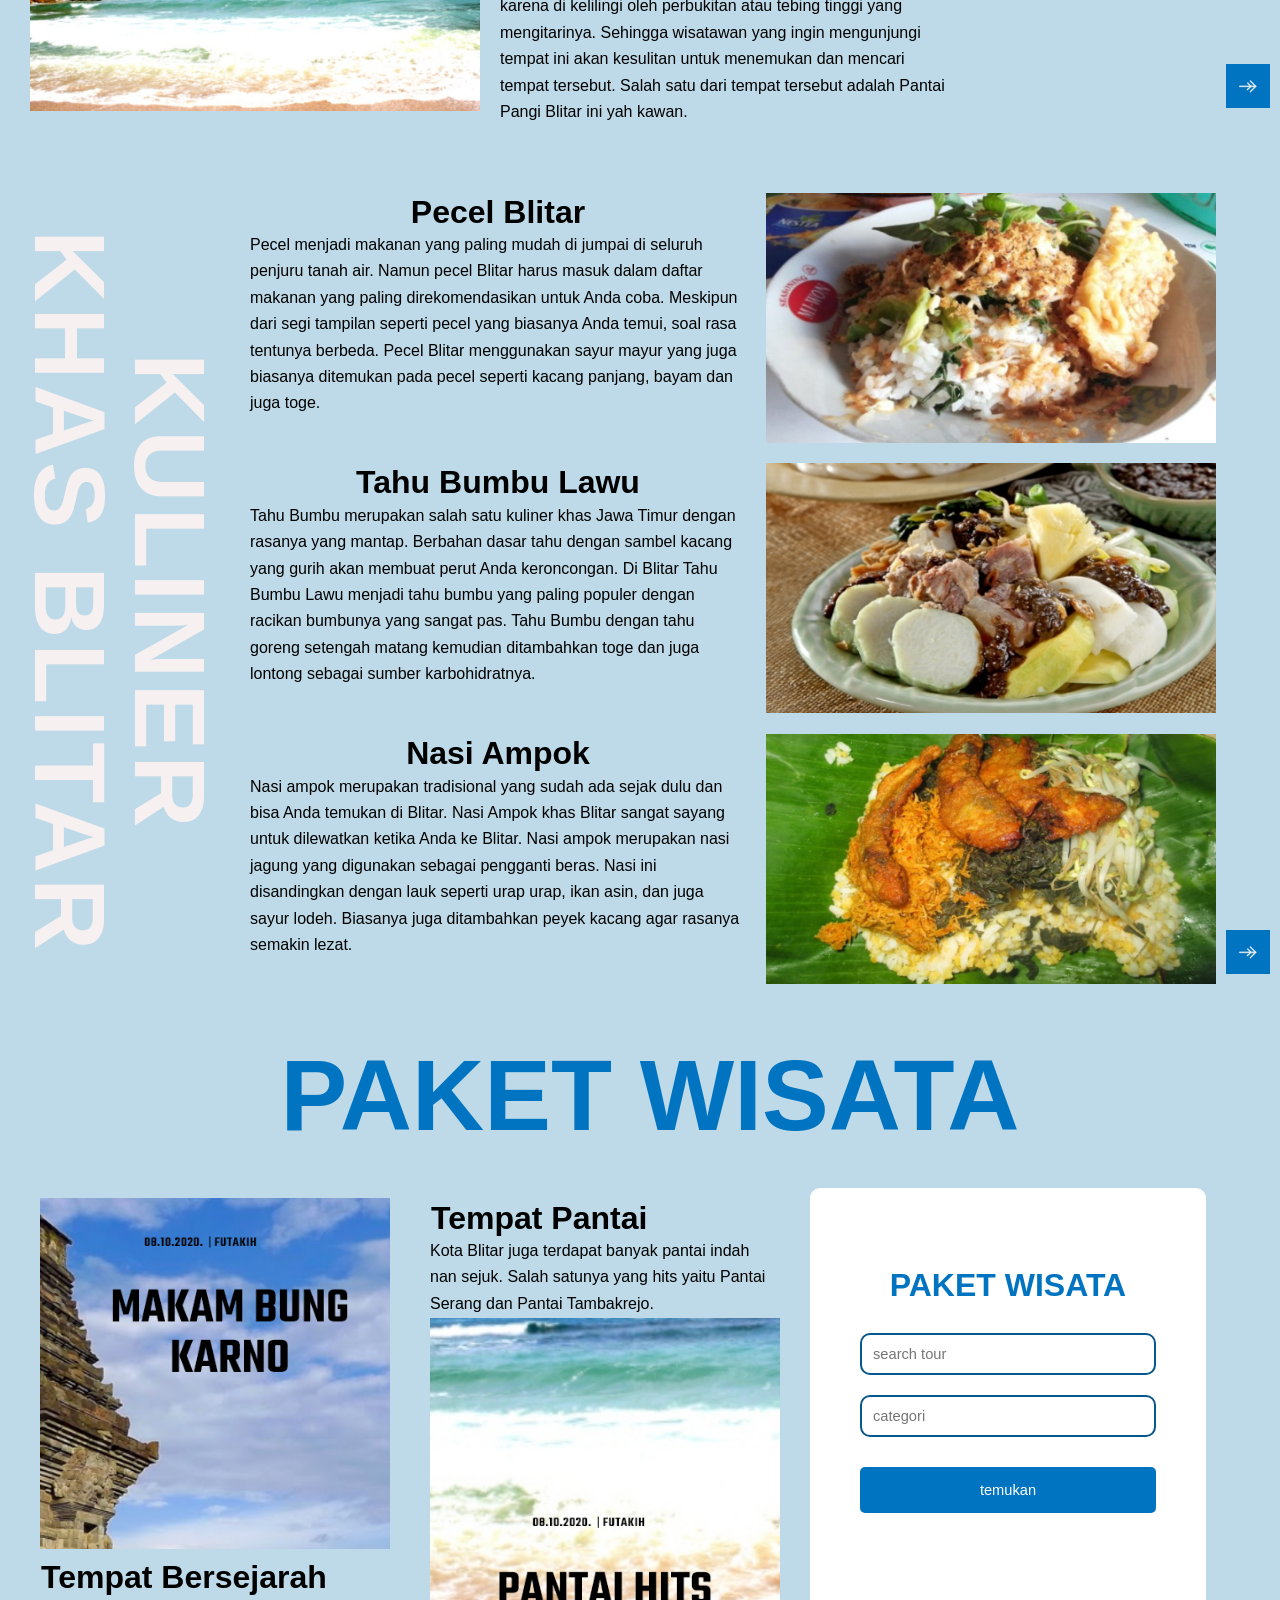
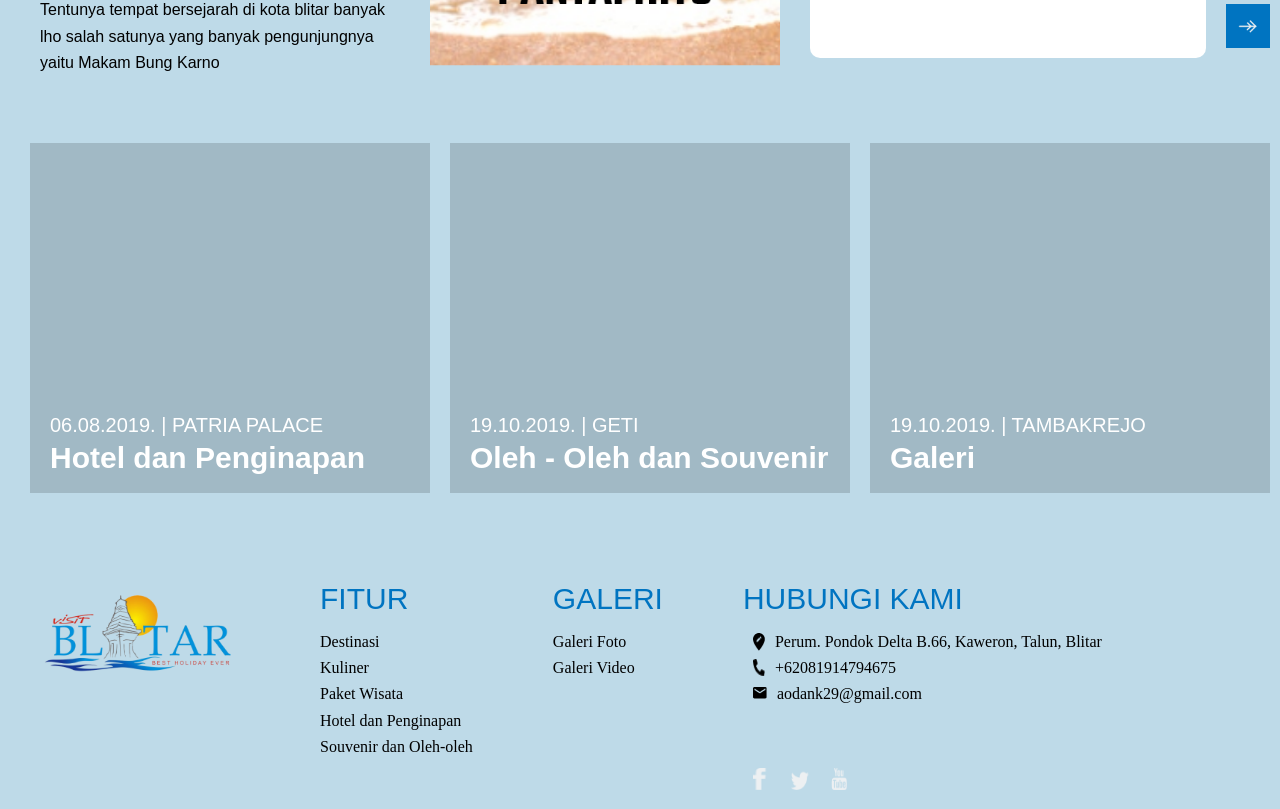
==== commit c17e5d68: "betulin direktori folder" ====
--- a/index.html
+++ b/index.html
@@ -14,7 +14,7 @@
             <div class="menubar">
                 <a href="Tentang.html">Tentang</la>
                 <a href="#fitur">Fitur</a>
-                <a href="home.html" class="mid">Beranda</a>
+                <a href="index.html" class="mid">Beranda</a>
                 <a href="#hubungikami">Hubungi Kami</a>
                 <a href="galeri.html">Galeri</a>
             </div>
--- a/css/styleHome.css
+++ b/css/styleHome.css
@@ -341,17 +341,17 @@
     height: 350px;
 }
 .gambarback1{
-    background-image: url(/img/hotel\ dan\ penginapan.png);
+    background-image: url(/project-pweb-fixed/img/hotel\ dan\ penginapan.png);
     background-size: cover;
     
 }
 .gambarback2{
-    background-image: url(/img/geti.png);
+    background-image: url(/project-pweb-fixed/img/geti.png);
     background-size: cover;
 }
 
 .gambarback3{
-    background-image: url(/img/tembok\ rejo.png);
+    background-image: url(/project-pweb-fixed/img/tembok\ rejo.png);
     background-size: cover;
 }
 .submain5 p{
@@ -370,7 +370,7 @@
 .footer{
     height: 260px;
     display: flex;
-    background-image: url(/img/footer.png);
+    background-image: url(/project-pweb-fixed/img/footer.png);
     background-size: cover;
     border-top-left-radius: 20px ;
     border-top-right-radius: 20px;
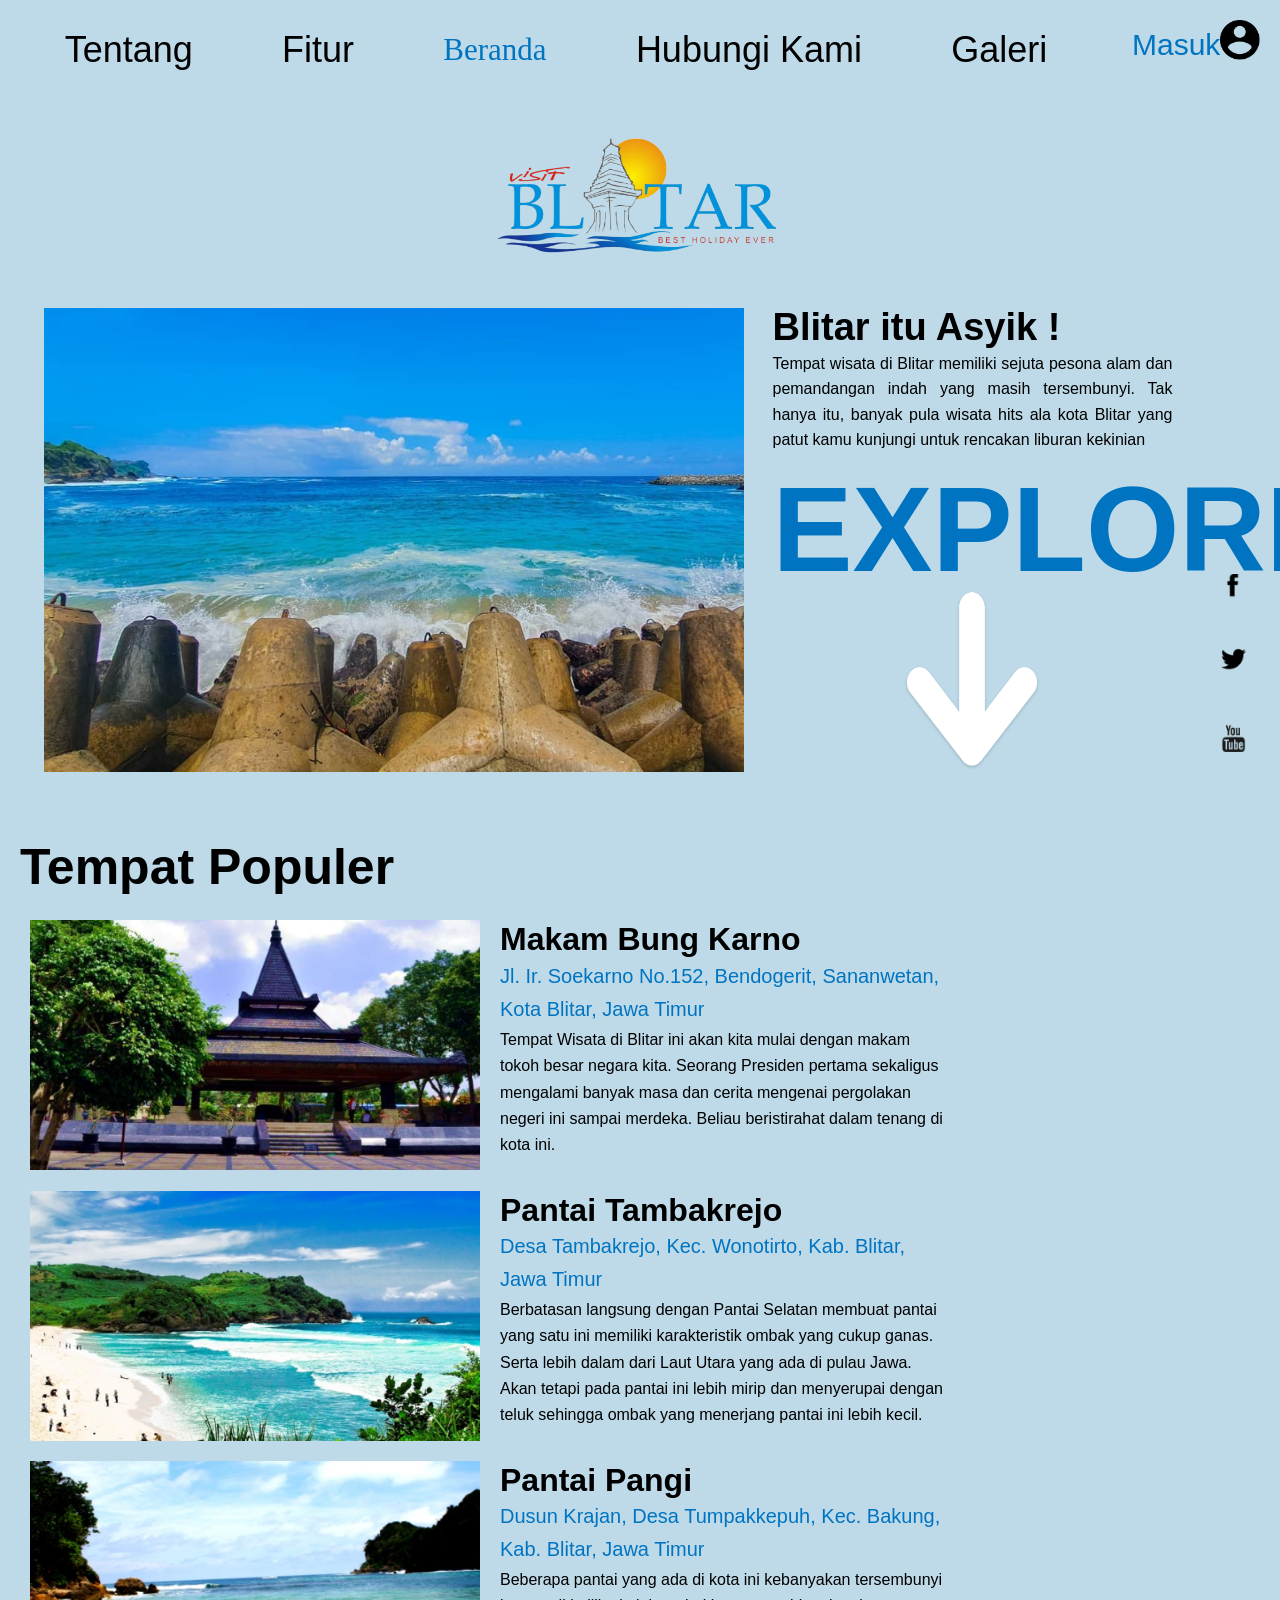
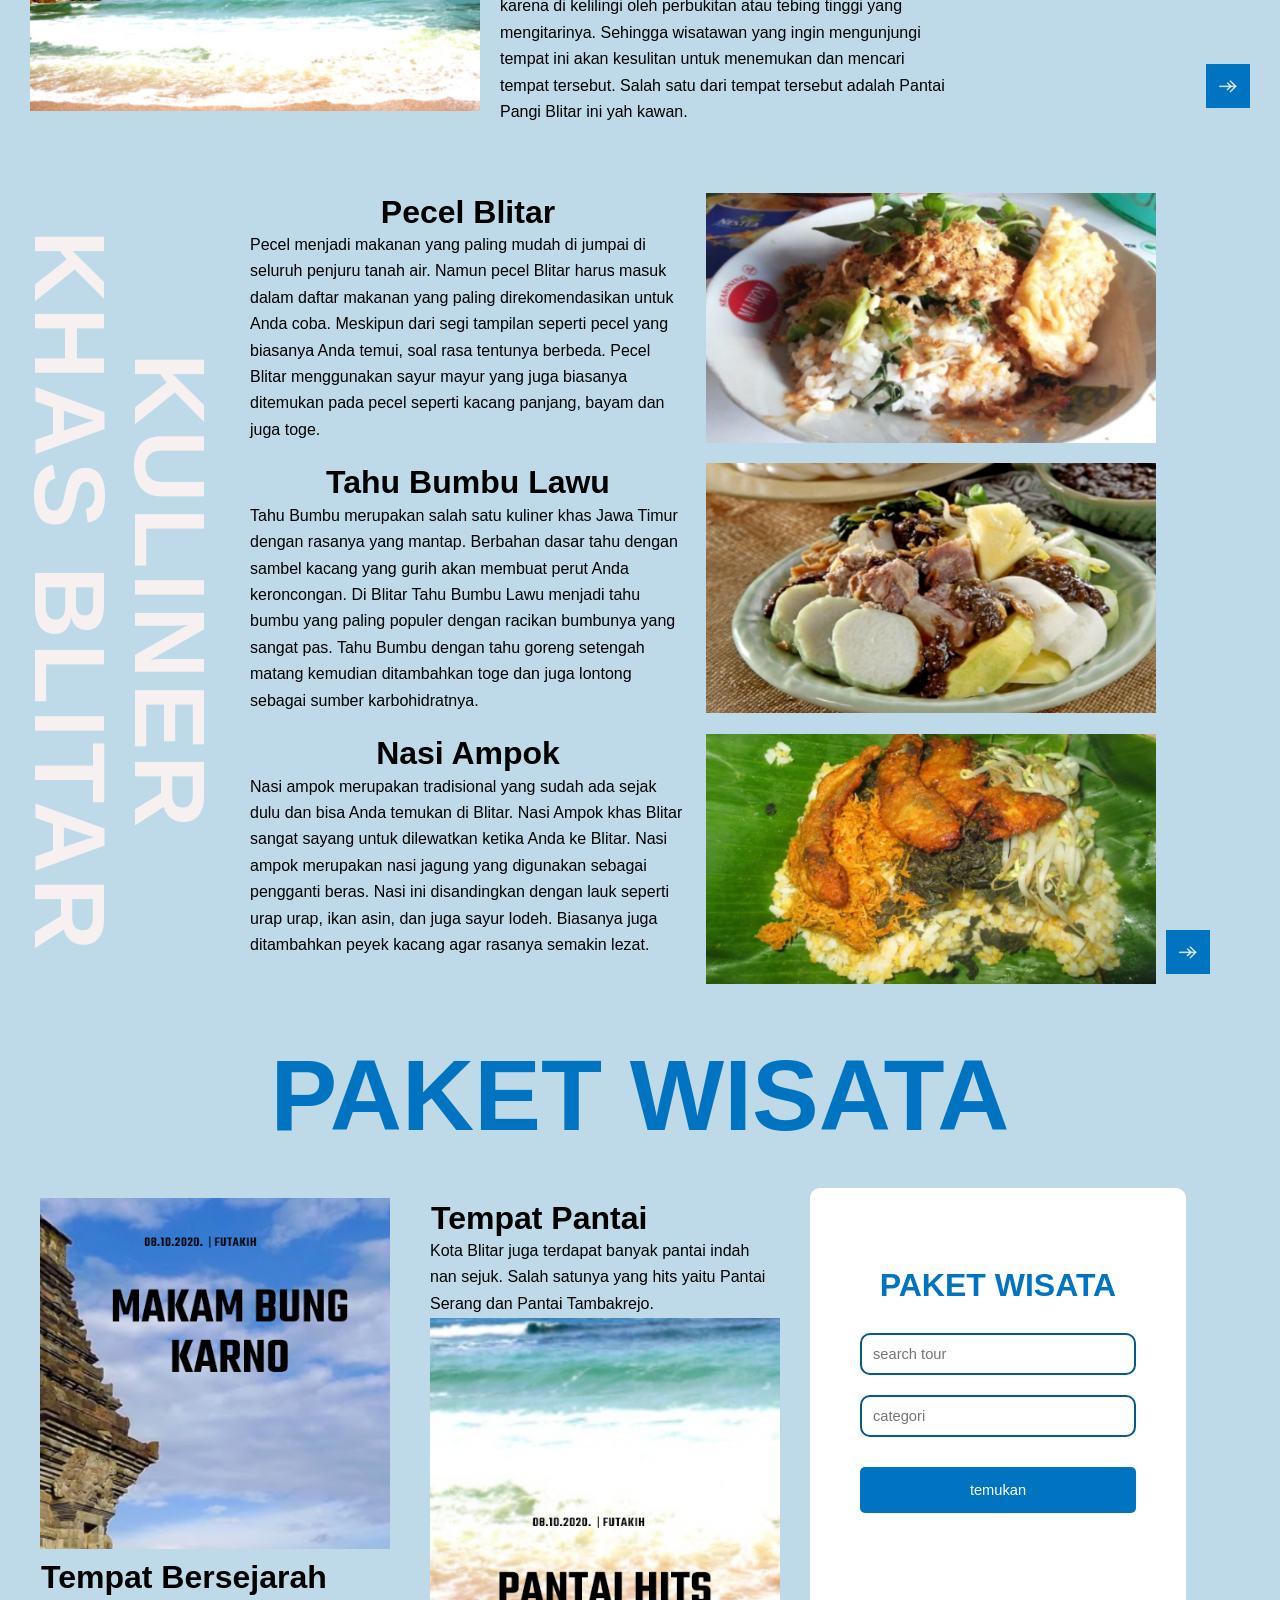
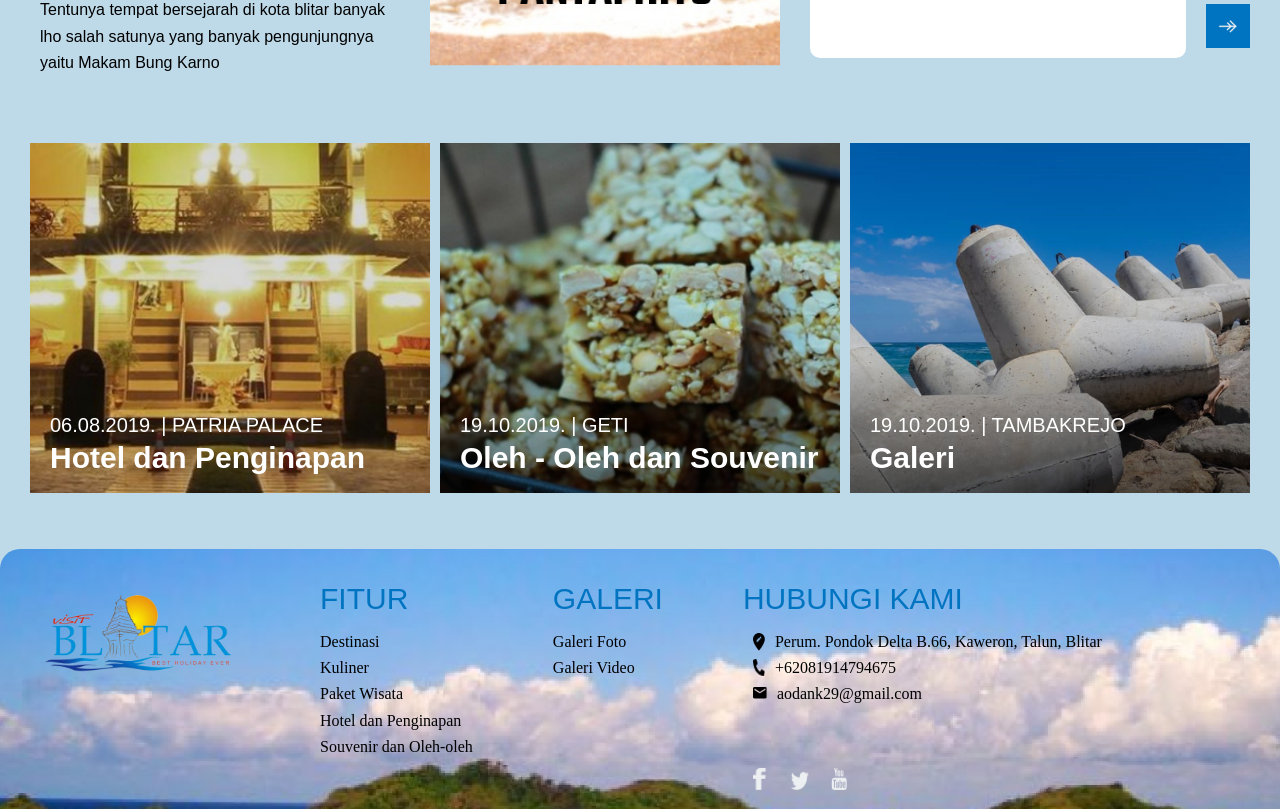
==== commit 383c9446: "tambah js dan responsive" ====
--- a/index.html
+++ b/index.html
@@ -11,12 +11,21 @@
 <body>
     <div class="container">
         <nav class="header">
+            <div class="logo">
+                <img src="img/newlogo.png" alt="">
+            </div>
+            <div class="menu-toggle">
+                <span></span>
+                <span></span>
+                <span></span>
+            </div>
             <div class="menubar">
                 <a href="Tentang.html">Tentang</la>
                 <a href="#fitur">Fitur</a>
                 <a href="index.html" class="mid">Beranda</a>
                 <a href="#hubungikami">Hubungi Kami</a>
                 <a href="galeri.html">Galeri</a>
+                <a href="signin.html">Masuk</a>
             </div>
             <div class="right">
                     <a href="signin.html">Masuk</a>
@@ -25,7 +34,7 @@
                 </div>
             </div>
         </nav>
-        <div class="logo">
+        <div class="logo2">
             <img src="img/Tak berjudul65_20201015143935.png" alt="">
         </div>
         <div class="main">
@@ -66,6 +75,7 @@
                 <h1 class="subjudul">Tempat Populer</h1>
                 <div class="submain">
                     <div class="preview">
+                        <a href="makam.html"><h1>Makam Bung Karno</h1></a>
                         <img src="img/Mask Group 1.png" alt="Makam Bung Karno">
                     </div>
                     <div class=teks>
@@ -76,6 +86,7 @@
                 </div>
                 <div class="submain">
                     <div class="preview">
+                        <a href="makam.html"><h1>Pantai Tambakrejo</h1></a>
                         <img src="img/Mask Group 2.png" alt="pantai tembok rejo">
                     </div>
                     <div class=teks>
@@ -86,6 +97,7 @@
                 </div>
                 <div class="submain">
                     <div class="preview">
+                        <a href="makam.html"><h1>Pantai Pangi</h1></a>
                         <img src="img/Mask Group 4.png" alt="pantai pangi">
                     </div>
                     <div class=teks>
@@ -101,6 +113,7 @@
             <div class="vertikalright">
                 <h2>KHAS BLITAR</h2>
                 <h2>KULINER</h2>
+                <h2>KULINER KHAS BLITAR</h2>
             </div>
             <div class="buttonleft">
                 <a href="kuliner.html"><img src="img/nav.png" alt="next"></a>
@@ -141,10 +154,11 @@
             </div>
             <div class="container4">
                 <div class="submain4">
-                    <div>
+                    <div class="makam">
+                        <h1>Tempat Bersejarah</h1>
                         <a href="makam.html"><img src="img/01.png" alt="makam sukarno"></a>
                     </div>
-                    <div class="teks4">
+                    <div class="teks4" id="makam">
                         <h1>Tempat Bersejarah</h1>
                         <p>Tentunya tempat bersejarah di kota blitar banyak lho salah satunya yang banyak pengunjungnya yaitu Makam Bung Karno</p>
                     </div>
@@ -174,6 +188,7 @@
             </div>
         </div>
         <div class="main5">
+            <h1 id="satu">Fitur Lainnya</h1>
             <div class="gambarback1">
                 <div class="submain5">
                     <p>06.08.2019. | PATRIA PALACE</p>
@@ -207,7 +222,6 @@
                 <a href="paket wisata.html">Paket Wisata</a>
                 <a href="hotel.html">Hotel dan Penginapan</a>
                 <a href="oleh-oleh.html">Souvenir dan Oleh-oleh</a>
-                
             </div>
             <div class="subfoot">
                 <p>GALERI</p>
@@ -237,9 +251,9 @@
                         <a href="https://www.youtube.com/"><img src="img/yutub (1).png" alt=""></a>
                     </div>
                 </div>
-            </div>
-            
+            </div>  
         </div>
     </div>
+    <script src="javascrip.js"></script>
 </body>
 </html>
--- a/css/styleHome.css
+++ b/css/styleHome.css
@@ -5,7 +5,7 @@
 body{
     background-color: #BEDAE8;
     line-height: 1.65;
-    
+    overflow-x: hidden;
 }
 
 h1{
@@ -15,30 +15,38 @@
 p{
     font-family: Arial, Helvetica, sans-serif
 }
-.container{
-    width: 1300px;
+.header{
+    display: flex;
     margin: auto;
-}
-.header{
-    display: flex;
-    margin: auto;
     justify-content: space-between;
 
 }
 .menubar{
+    display: flex;
+    width: 90%;
+    align-items: center;
     /* background: yellowgreen; */
     font-family: 'Teko', sans-serif;
     font-size: 36px;
-    display: flex;
-    flex: 9;
     justify-content: space-around;
     padding: 20px;
    
 }
+.menubar a:nth-child(6){
+    display: none;
+}
 .menubar a{
     font-weight: 400px;
 }
-
+.menu-toggle{
+    display: none;
+}
+.menu-toggle span{
+    display: block;
+    width: 40px;
+    height: 5px;
+    background-color: white;
+}
 .mid{
     font-family: forte;
     font-size: 31px;
@@ -51,7 +59,7 @@
 }
 .right{
     /* background-color: yellow; */
-    flex: 1;
+    width: 10%;
     display: flex;
     padding: 20px ;
     justify-content: space-between;
@@ -68,11 +76,14 @@
    width: 40px;
    height: 40px;
 }
-.logo img{
+.logo{
+    display: none;
+
+}
+.logo2 img{
     display: flex;
     width: 300px ;
     margin: auto;
-
 }
 .main{
     display: flex;
@@ -172,7 +183,9 @@
     margin-left: 10px;
 
 }
-
+.preview a{
+    display: none;
+}
 .teks{
     width: 450px;
     margin-top: 0px;
@@ -198,6 +211,7 @@
 }
 
 .main3{
+    width: 1200px;
     display: flex;
     box-sizing: border-box;
     margin: 20px;
@@ -222,6 +236,9 @@
     letter-spacing: 5px;
     order: 1;
 }
+.vertikalright h2:nth-child(3){
+    display: none;
+}
 .containermain3{
     display: flex;
     flex-direction: column;
@@ -275,6 +292,10 @@
     flex: 3;
     margin: 20px;
     justify-content: space-between;
+}
+.submain4 .makam h1{
+    display: none;
+
 }
 .submain4 img{
     width: 350px;
@@ -341,17 +362,17 @@
     height: 350px;
 }
 .gambarback1{
-    background-image: url(/project-pweb-fixed/img/hotel\ dan\ penginapan.png);
+    background-image: url(/img/hotel\ dan\ penginapan.png);
     background-size: cover;
     
 }
 .gambarback2{
-    background-image: url(/project-pweb-fixed/img/geti.png);
+    background-image: url(/img/geti.png);
     background-size: cover;
 }
 
 .gambarback3{
-    background-image: url(/project-pweb-fixed/img/tembok\ rejo.png);
+    background-image: url(/img/tembok\ rejo.png);
     background-size: cover;
 }
 .submain5 p{
@@ -366,11 +387,13 @@
     color: white;
     line-height: 1;
 }
-
+.main5 #satu{
+    display: none;
+}
 .footer{
     height: 260px;
     display: flex;
-    background-image: url(/project-pweb-fixed/img/footer.png);
+    background-image: url(/img/footer.png);
     background-size: cover;
     border-top-left-radius: 20px ;
     border-top-right-radius: 20px;
@@ -422,4 +445,220 @@
     margin: 10px;
     width: 18px;
     height: 22px;
+}
+
+@media screen and (max-width: 680px){
+    .header{
+        background-color: #57aee7;
+        height: 100px;
+    }
+    .menubar{
+        position: absolute;
+        height: 70vh;
+        right: 0;
+        top: 0;
+        padding-top: 60px;
+        width: 40%;
+        display: none;
+        flex-direction: column-reverse;
+        align-items: center;
+        background-color: #57aee7;
+        justify-content: space-evenly;
+        z-index: 1;
+        font-family: 'Teko', sans-serif ;
+    }
+
+
+    .menubar a{
+        font-size: 30px;
+        text-align: center;
+        width: 100%;
+        color: black;
+        border-bottom: rgb(241, 225, 241) solid 2px;
+        cursor: pointer;
+        font-family: 'Teko', sans-serif ;
+    }
+    .normal{
+        display: flex;
+    }
+    .menubar a:nth-child(6){
+        display: inline;
+    }
+    .menu-toggle{
+        height: 25px;
+        display: flex;
+        flex-direction: column;
+        justify-content: space-between;
+        padding: 30px;
+        cursor: pointer;
+        z-index: 2;
+    }
+
+    /* .menu-toggle:hover{
+        
+
+    } */
+    .logo{
+        display: inline;
+        width: 60% ;
+    }
+    .logo img{
+        width: 200px;
+    }
+    .logo2{
+        display: none;
+    }
+    .right{
+        display: none;
+    }
+
+    .main{
+        display: flex;
+        flex-direction: column;
+        margin: auto;
+
+    }
+    .subjudul{
+        color: #0074C1;
+        text-align: center;
+    }
+    .layout1 img{
+        margin: auto;
+    }
+    .layout2{
+        padding-left: 20px;
+        width: 90%;
+        display: flex;
+
+    }
+    /* .eksplore{
+        padding-left: 0%;
+    } */
+    .layout3{
+        width: 90%;
+        display: flex;
+        flex-direction: row;
+        justify-content: space-evenly;
+    
+    }
+
+    .layout3 img{
+        width: 50px;
+        height: 50px;
+    }
+    .main2{
+        flex-direction: row;
+        margin: 20px ;
+        height: auto;
+    }
+    .submain{
+        width: 100%;
+        flex-direction: column;
+    }
+    .preview a{
+        display: block;
+       
+    }
+    .teks{
+        width: 100%;
+        margin: 0;
+    }
+    .teks a{
+        display: none;
+    }
+    .buttonleft img{
+        margin: 0px;
+    }
+    .vertikalright{
+        width: 100%;
+    }
+    .main3{
+        width: auto;
+        flex-direction: column;
+        height: 1600px;
+    }
+    .main3 h2{
+        display: none;
+        text-align: center;
+        color: #0074C1;
+        font-size: 50px;
+        writing-mode: horizontal-tb;
+    }
+
+    .vertikalright h2:nth-child(3){
+        text-align: center;
+        display: inline;
+        margin-left: 50px;
+    }
+    .preview img{
+        align-items: center;
+        margin-left: 20px;
+    }
+    .containermain3{
+        height: auto;
+        justify-content: space-evenly;
+    }
+    .main4{
+        justify-content: space-evenly;
+        height: 1700px;
+    }
+    .boxpaket{
+        width: 350px;
+        padding: 60px;
+        box-sizing: border-box;
+        margin: 10px 10px 20px 10px;
+    }
+    .submain4 img{
+        width: 350px;
+    }
+    .container4{
+        flex-direction: column;
+        height: auto;
+    }
+    .submain4 .makam h1{
+        display: flex;
+
+    }
+    #makam h1{
+        display: none;
+    }
+
+    .main5{
+        height: 1200px;
+        flex-direction: column;
+    }
+    .submain5{
+        width: 400px;
+        height: 350px;
+    }
+
+    .main5 #satu{
+        display: inline;
+        text-align: center
+
+    }
+    .buttonleft{
+        align-items: center;
+    }
+    .footer{
+        height: auto;
+        flex-direction: column;
+        flex-wrap: wrap;
+        padding: 0px;
+    }
+    .footer .subfoot{
+        display: none;
+    }
+    #hubungikami{
+        display: inline;
+    }
+    .subfoot{
+        padding: 0px;
+        margin: 10px 10px;
+    }
+    .logofoot{
+        display: none;
+        
+    }
+
 }
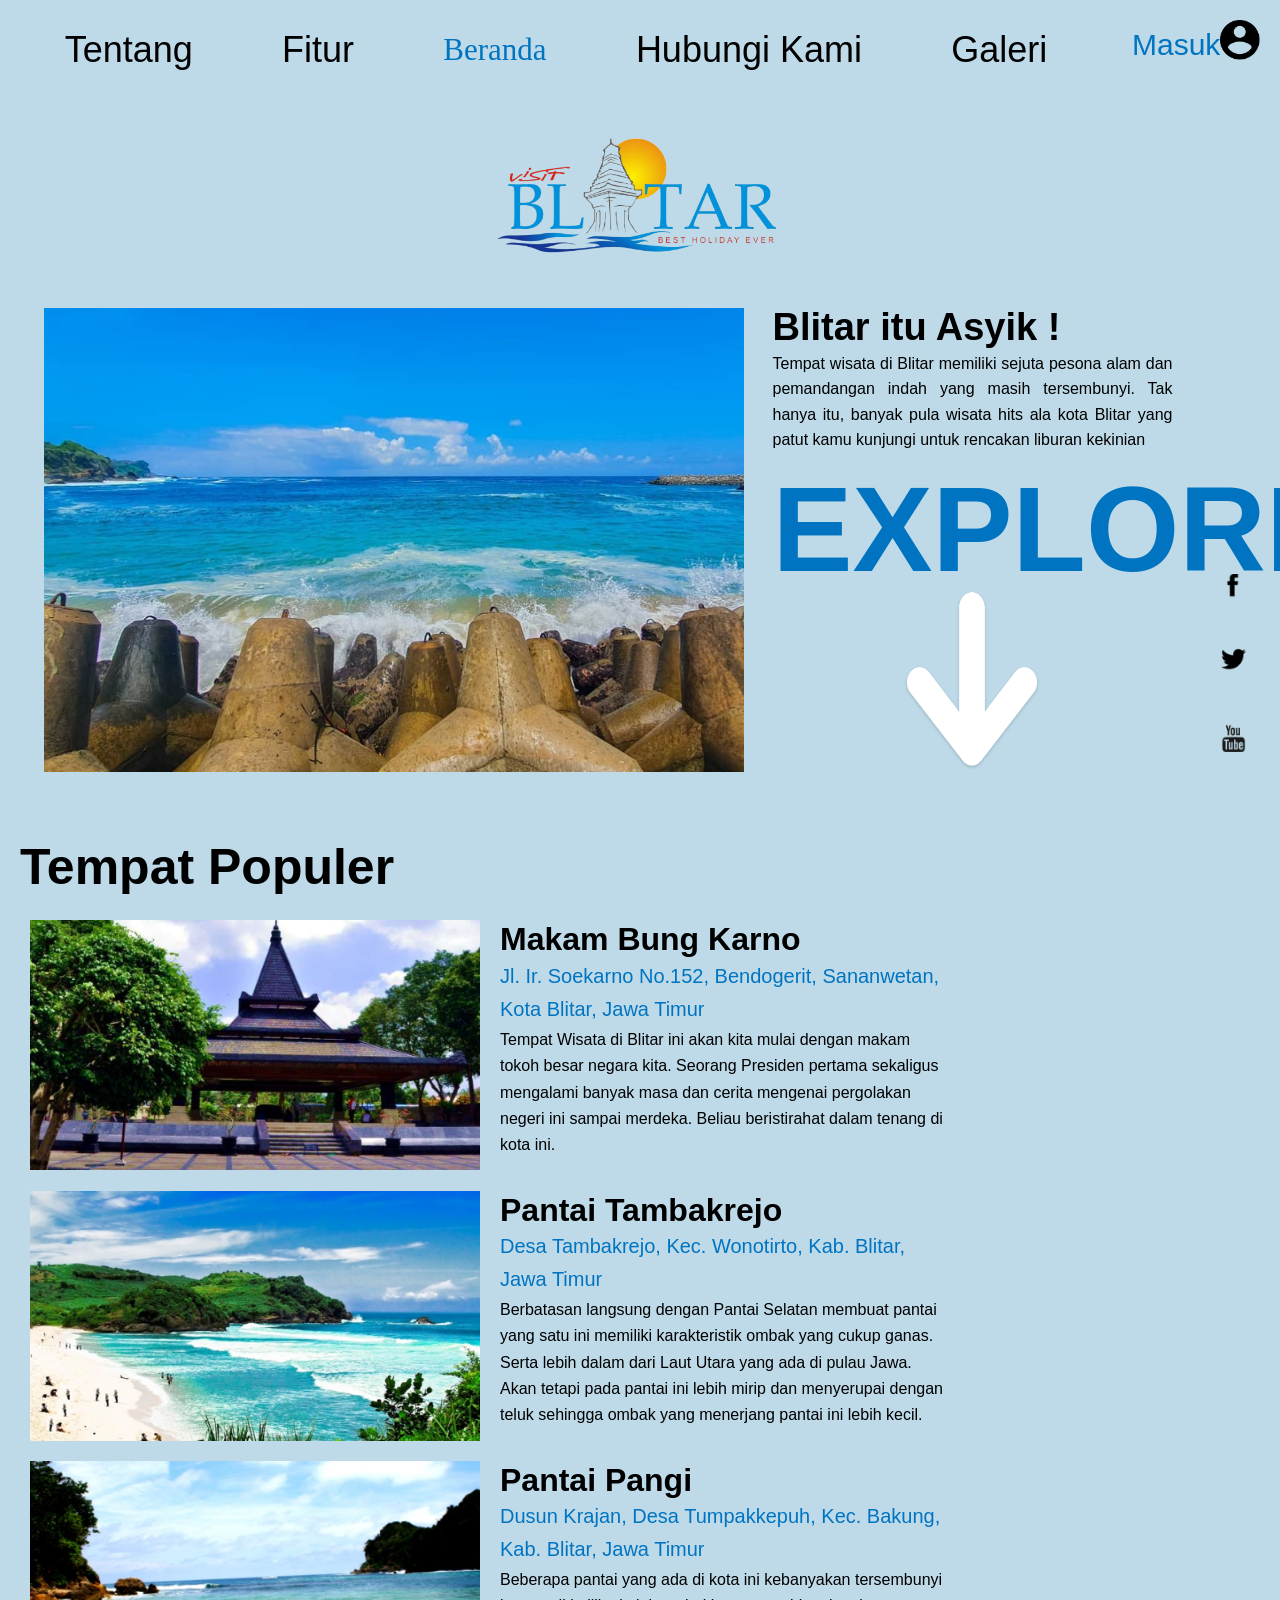
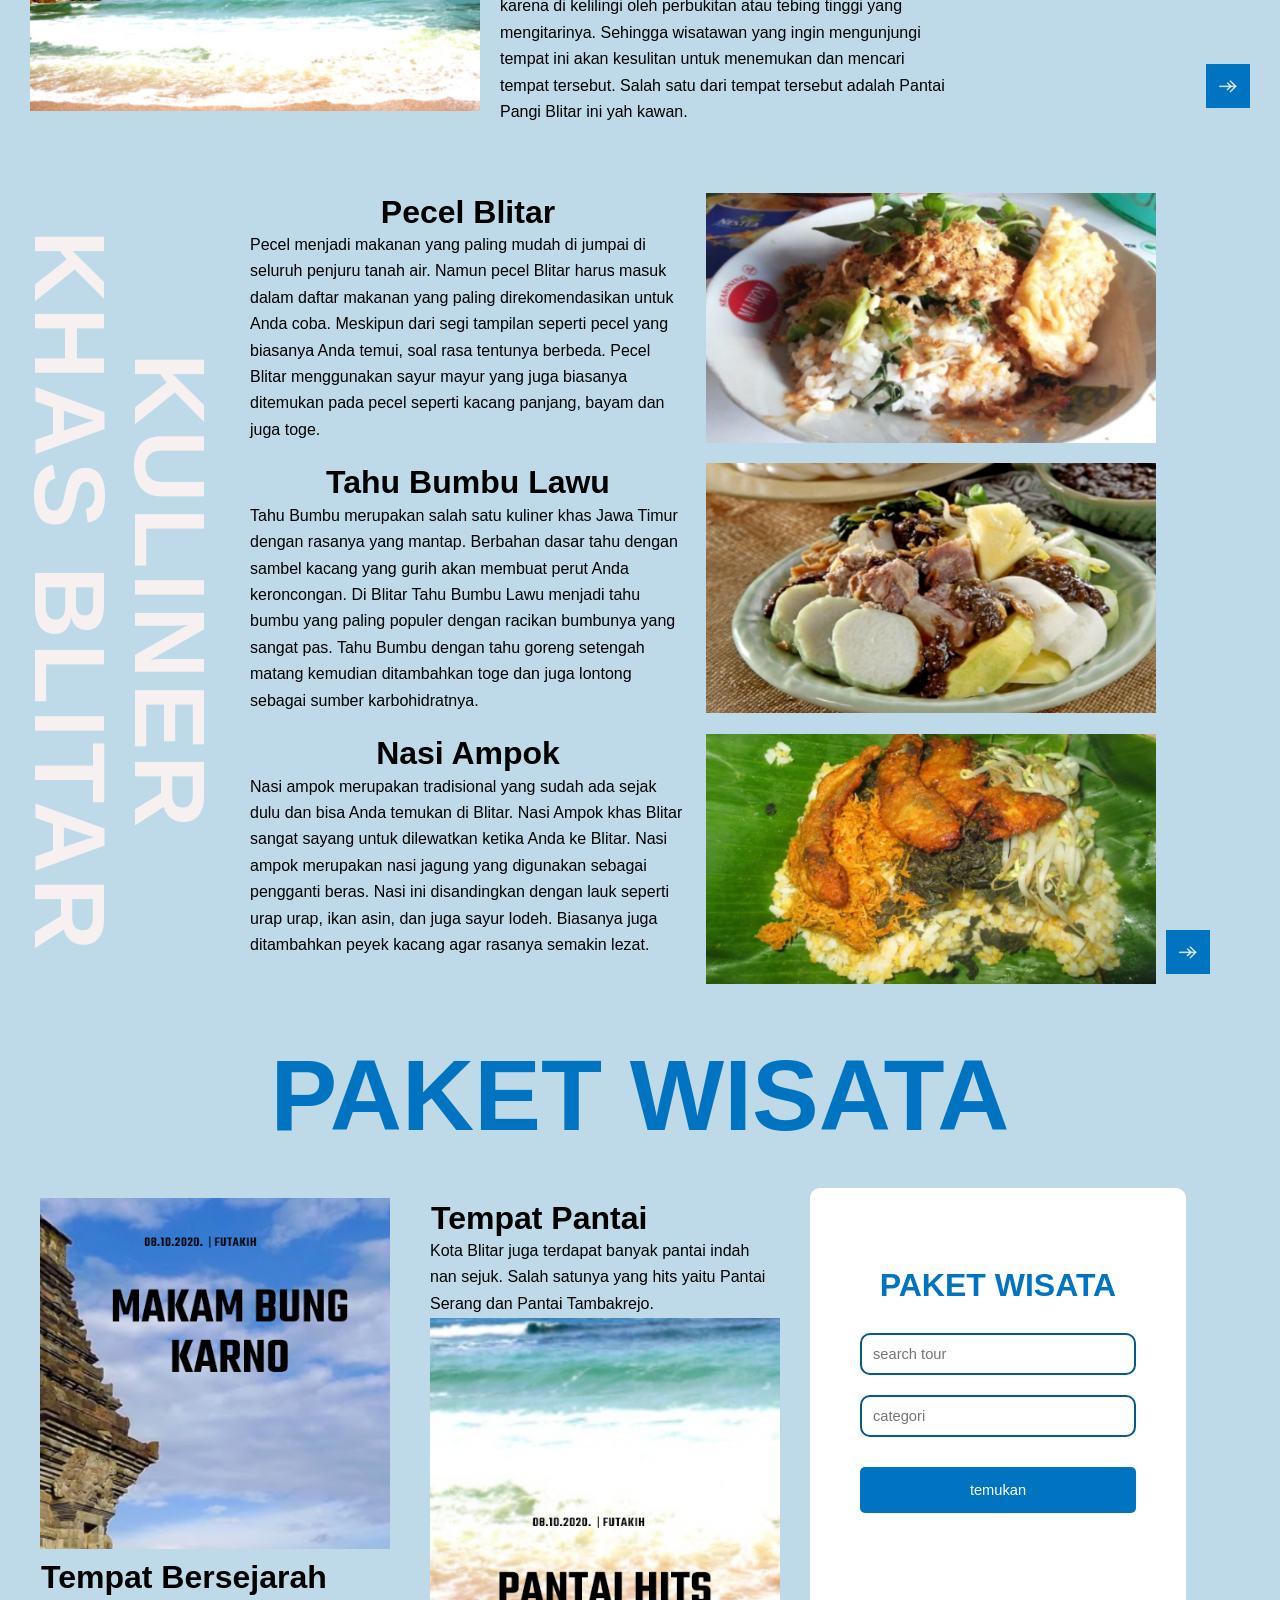
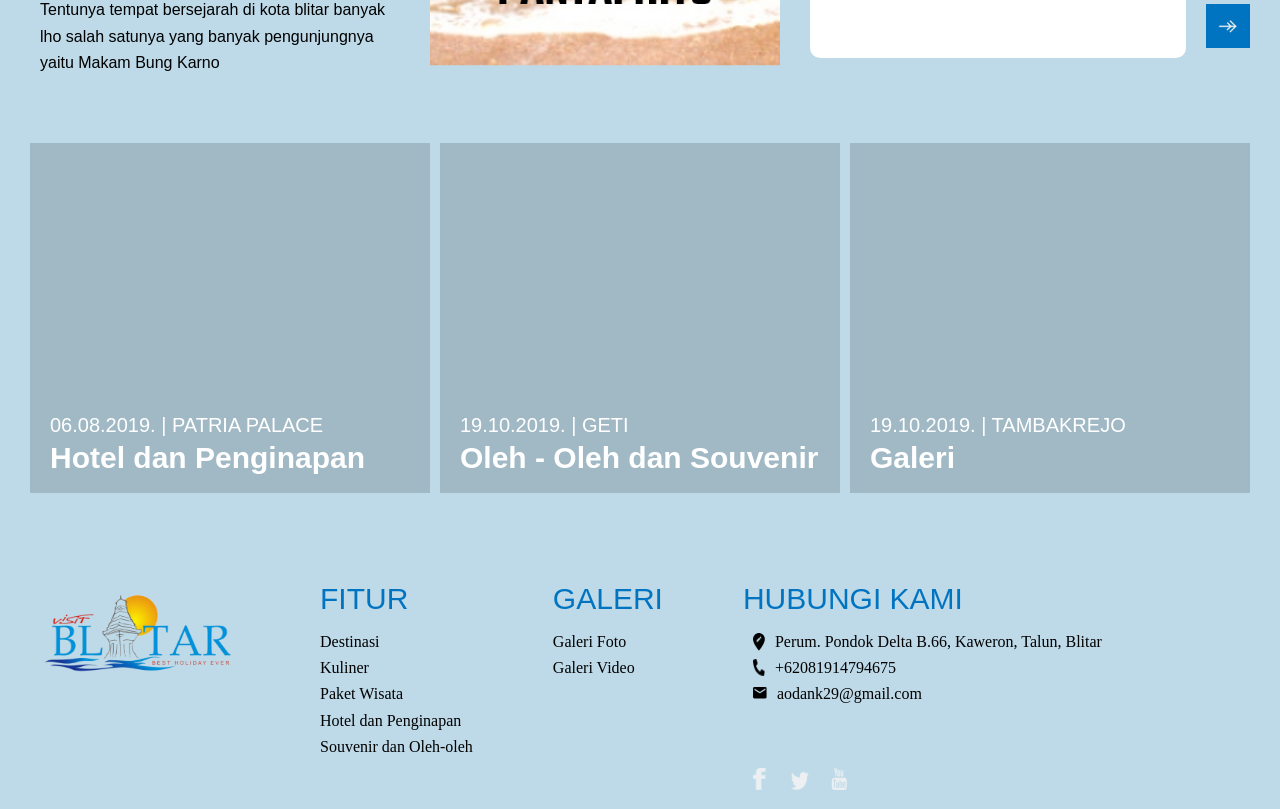
==== commit 27b128eb: "Update index.html" ====
--- a/index.html
+++ b/index.html
@@ -254,6 +254,6 @@
             </div>  
         </div>
     </div>
-    <script src="javascrip.js"></script>
+    <script src="project-pweb-fixed/javascrip.js"></script>
 </body>
 </html>
--- a/css/styleHome.css
+++ b/css/styleHome.css
@@ -362,17 +362,17 @@
     height: 350px;
 }
 .gambarback1{
-    background-image: url(/img/hotel\ dan\ penginapan.png);
+    background-image: url(/project-pweb-fixed/img/hotel\ dan\ penginapan.png);
     background-size: cover;
     
 }
 .gambarback2{
-    background-image: url(/img/geti.png);
+    background-image: url(/project-pweb-fixed/img/geti.png);
     background-size: cover;
 }
 
 .gambarback3{
-    background-image: url(/img/tembok\ rejo.png);
+    background-image: url(/project-pweb-fixed/img/tembok\ rejo.png);
     background-size: cover;
 }
 .submain5 p{
@@ -393,7 +393,7 @@
 .footer{
     height: 260px;
     display: flex;
-    background-image: url(/img/footer.png);
+    background-image: url(/project-pweb-fixed/img/footer.png);
     background-size: cover;
     border-top-left-radius: 20px ;
     border-top-right-radius: 20px;
@@ -493,11 +493,6 @@
         cursor: pointer;
         z-index: 2;
     }
-
-    /* .menu-toggle:hover{
-        
-
-    } */
     .logo{
         display: inline;
         width: 60% ;
